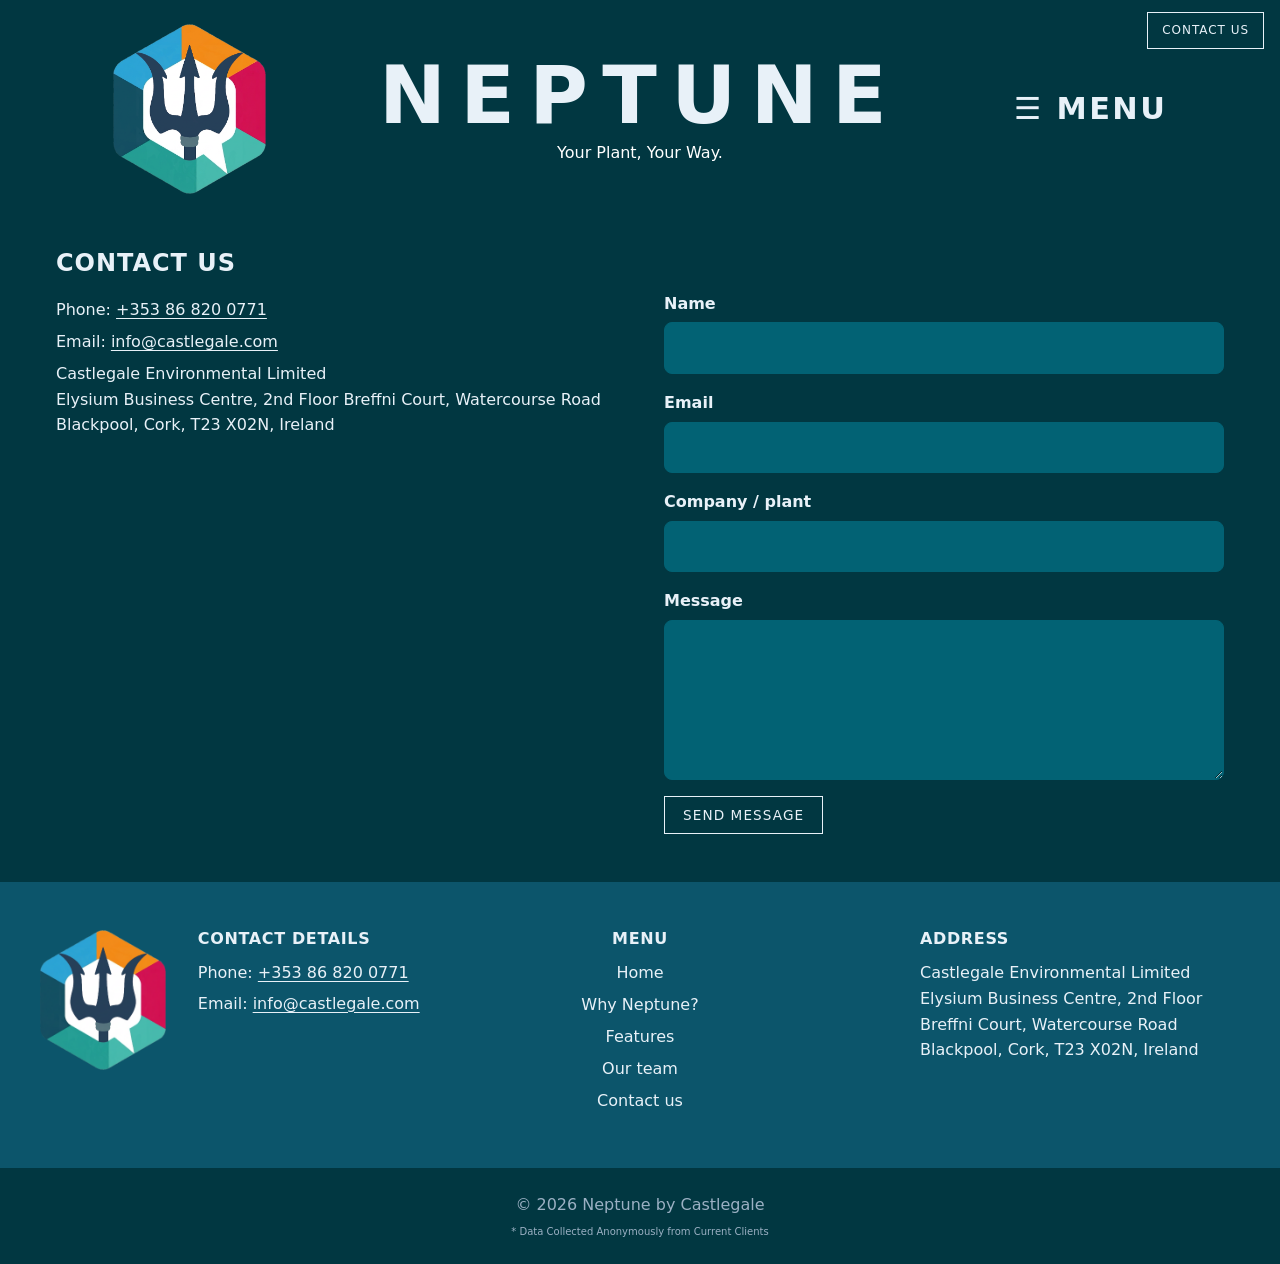
==== contact.html @ 8578adcd "Add Why Neptune, Features, Our team and Contact us pages" ====
<!doctype html>
<!-- ========================================================================
     contact.html: one of the extra pages. It has the same three parts as
     index.html: a <head> (information about the page), then the header and
     menu copied from the home page, then the content in <main>, then the
     footer copied from the home page. The styling lives in style.css and the
     behaviour in script.js, which every page shares.
     ======================================================================== -->
<html lang="en">
<head>
  <meta charset="utf-8">
  <meta name="viewport" content="width=device-width, initial-scale=1">

  <!-- The text on the browser tab. -->
  <title>Contact us | Neptune by Castlegale</title>
  <meta name="description" content="Get in touch with the Neptune team for a free consultation.">
  <meta property="og:title" content="Contact us | Neptune by Castlegale">
  <meta property="og:description" content="Get in touch with the Neptune team for a free consultation.">
  <meta property="og:type" content="website">
  <meta property="og:url" content="https://neptune.castlegale.com/contact.html">

  <link rel="icon" type="image/png" href="images/logo.png">
  <link rel="stylesheet" href="style.css">
</head>

<body>

  <!-- ======================================================================
       HEADER: the top bar. <header> is a "semantic" tag. It behaves like a
       plain box, but its name tells browsers and screen readers what the
       section is for.
       ====================================================================== -->
  <header class="site-header">

    <!-- <a> is a link. href is the destination. "/" means the site's home
         page. aria-label gives screen readers a spoken name, because the
         link contains only a picture and no text. -->
    <a class="brand" href="/" aria-label="Neptune by Castlegale home">
      <!-- <img> shows a picture from an image file. It has no closing tag.
           src is the file's location: the "images" folder, then the file
           name. alt is the text a screen reader speaks, and what appears if
           the picture fails to load. This logo is a PNG with a transparent
           background, which is why the page colour shows through around the
           hexagon. The size is set in style.css through class="logo". -->
      <img class="logo" src="images/logo.png" alt="Neptune by Castlegale logo">
    </a>

    <!-- <div> is a generic container box with no meaning of its own. It is
         used to group things so CSS can position them together. -->
    <div class="title-block">
      <!-- <h1> is the top-level heading. A page should have exactly one.
           Heading tags run from h1 (most important) down to h6. -->
      <h1 class="wordmark">NEPTUNE</h1>
      <!-- <p> is a paragraph of text. -->
      <p class="tagline">Your Plant, Your Way.</p>
    </div>

    <!-- The third item in the header's grid, in the right-hand column. It
         holds only the menu button now. -->
    <div class="header-actions">
      <!-- A real <button>. Its id="menuBtn" is how script.js finds it.
           aria-expanded says whether the menu it controls is open, and
           aria-controls names which element it controls (by that element's
           id). Both exist for screen readers. &#9776; is a special code that
           displays as the three-line "hamburger" icon. -->
      <button class="menu-btn" id="menuBtn" aria-expanded="false" aria-controls="menuOverlay">&#9776; MENU</button>
    </div>

    <!-- A link that has been styled to look like a button (class="btn" and
         the outline variant). It leads to the contact page. It sits directly
         inside the header, outside the grid's three columns, because
         style.css pins it to the top-right corner with the class
         "contact-btn". -->
    <a class="btn btn-outline contact-btn" href="contact.html">Contact us</a>
  </header>

  <!-- ======================================================================
       FULL-SCREEN MENU: the panel that covers the page when MENU is clicked.
       <nav> marks a block of navigation links. The word "hidden" on it makes
       the browser keep it invisible until script.js removes that attribute.
       ====================================================================== -->
  <nav class="menu-overlay" id="menuOverlay" aria-label="Main menu" hidden>
    <!-- &times; displays as the multiplication sign, used as the close "x". -->
    <button class="menu-close" id="menuClose" aria-label="Close menu">&times;</button>

    <!-- <ul> is an unordered list. Each <li> is one item in it. Here every
         item holds a link to one page of the site. -->
    <ul>
      <li><a href="/">Home</a></li>
      <li><a href="why-neptune.html">Why Neptune?</a></li>
      <li><a href="features.html">Features</a></li>
      <li><a href="team.html">Our team</a></li>
      <li><a href="contact.html">Contact us</a></li>
    </ul>
  </nav>

  <!-- <main> wraps the content that is different on every page. -->
  <main>

    <!-- ====================================================================
         CONTACT: details on the left, a form on the right. The form has no
         action address because script.js handles it: it opens a new email,
         already filled in, in the visitor's email program. "id" is how
         script.js finds the form. Each <label> wraps its box, so clicking
         the label selects the box. "required" makes the browser refuse to
         submit while a box is empty, and type="email" checks the address
         looks valid.
         ==================================================================== -->
    <section>
      <h2>Contact us</h2>
      <div class="contact-layout">
        <div class="contact-details">
          <p>Phone: <a href="tel:+353868200771">+353 86 820 0771</a></p>
          <p>Email: <a href="mailto:info@castlegale.com">info@castlegale.com</a></p>
          <address>
            Castlegale Environmental Limited<br>
            Elysium Business Centre, 2nd Floor Breffni Court, Watercourse Road<br>
            Blackpool, Cork, T23 X02N, Ireland
          </address>
        </div>

        <form class="contact-form" id="contactForm">
          <label>Name <input type="text" name="name" required autocomplete="name"></label>
          <label>Email <input type="email" name="email" required autocomplete="email"></label>
          <label>Company / plant <input type="text" name="company" autocomplete="organization"></label>
          <label>Message <textarea name="message" required></textarea></label>
          <button class="btn btn-outline" type="submit">Send message</button>
        </form>
      </div>
    </section>
  </main>

  <!-- ========================================================================
       FOOTER: the bottom of the page. <footer> is another semantic tag.
       It has two stacked parts, each in its own <div>, so that each can have
       its own background colour in style.css:
         1. footer-main   the lighter teal area: logo plus three columns
                          (contact details, menu, address)
         2. footer-bottom the thin strip at the very bottom: copyright line
       ======================================================================== -->
  <footer class="site-footer">

    <!-- Part 1: the main footer area. -->
    <div class="footer-main">
      <!-- A grid of three parts side by side: the left part (logo and
           contact details), the menu in the middle, and the address on the
           right. Putting them side by side, not stacked, keeps the footer
           short. style.css makes the middle part sit exactly in the centre
           of the page, in line with the NEPTUNE title and the words above. -->
      <div class="footer-grid">

        <!-- The left part. It is a wrapper around two things that sit next
             to each other: the logo and the contact details. -->
        <div class="footer-left">

          <!-- The logo. The same image file as in the header is shown again;
               the browser downloads it only once and reuses it. -->
          <div class="footer-brand">
            <img class="logo" src="images/logo.png" alt="Neptune by Castlegale logo">
          </div>

          <!-- Contact details. <h3> is a third-level heading. -->
          <div class="footer-contact">
            <h3>Contact details</h3>
            <!-- A link whose href starts with "tel:" starts a phone call when
                 tapped on a phone. The number inside the href has no spaces,
                 because the phone reads that part. The text between the tags
                 is what the visitor sees, so it can have spaces and be easier
                 to read. -->
            <p>Phone: <a href="tel:+353868200771">+353 86 820 0771</a></p>
            <!-- "mailto:" opens the visitor's email program with a new message
                 addressed to this address. -->
            <p>Email: <a href="mailto:info@castlegale.com">info@castlegale.com</a></p>
          </div>
        </div>

        <!-- The middle part: the same links as the full-screen menu.
             <nav> marks a block of navigation links, and aria-label gives it
             a name that screen readers can announce, to tell it apart from
             the other menu higher up the page. -->
        <nav class="footer-menu" aria-label="Footer menu">
          <h3>Menu</h3>
          <ul>
            <li><a href="/">Home</a></li>
            <li><a href="why-neptune.html">Why Neptune?</a></li>
            <li><a href="features.html">Features</a></li>
            <li><a href="team.html">Our team</a></li>
            <li><a href="contact.html">Contact us</a></li>
          </ul>
        </nav>

        <!-- The right part: the address. <address> is the HTML tag
             for contact details. A <br> is a line break: it starts a new
             line without starting a new paragraph. -->
        <div class="footer-address">
          <h3>Address</h3>
          <address>
            Castlegale Environmental Limited<br>
            Elysium Business Centre, 2nd Floor Breffni Court, Watercourse Road<br>
            Blackpool, Cork, T23 X02N, Ireland
          </address>
        </div>
      </div>
    </div>

    <!-- Part 2: the bottom strip. &copy; displays as the copyright symbol. -->
    <div class="footer-bottom">
      <p class="copyright">&copy; 2026 Neptune by Castlegale</p>
      <p class="footnote">* Data Collected Anonymously from Current Clients</p>
    </div>
  </footer>

  <script src="script.js"></script>
</body>
</html>
---- style.css ----
/* ==========================================================================
   style.css : how the page LOOKS (CSS = Cascading Style Sheets)
   ==========================================================================
   HTML (index.html) says what is on the page. This file says how each thing
   looks: colours, sizes, spacing, positions.

   Every CSS rule has the same shape:

       selector {
         property: value;
         property: value;
       }

   - The SELECTOR picks which elements the rule applies to:
       h1         every <h1> element                       (matches by tag name)
       .hero      every element with class="hero"          (a dot means class)
       #faq       the one element with id="faq"            (a hash means id)
       .a .b      a ".b" element sitting somewhere inside an ".a" element
       .a > .b    a ".b" element that is a direct child of ".a"
       a, b       a comma means "either of these", the rule applies to both
       .btn:hover a ".btn" element while the mouse is over it (a pseudo-class)
   - Each PROPERTY: VALUE; line is one setting. A property is like a keyword
     argument in Python, and the semicolon ends the line.

   The "Cascading" part: when several rules touch the same element, the more
   specific selector wins, and if they are equally specific, the one that
   comes LATER in the file wins. That is why order matters in this file.

   Comparing to Python: CSS has no loops, no if statements and no functions
   of its own, only rules that describe appearance. It is closer to a
   configuration file than a program.

   A CSS comment starts with a slash and a star, and ends with a star and a
   slash, like this whole block. It can span many lines. There is no
   single-line # comment like in Python. (Careful: writing the ending pair of
   characters inside a comment would end it early and break the file.)
   ========================================================================== */


/* ==========================================================================
   1. DESIGN TOKENS (the colour and size variables)
   ==========================================================================
   :root means "the very top element of the page", so anything defined here
   is available everywhere below.

   Names starting with two dashes are CSS variables, like constants in
   Python (BG = "#07121f"). Define them once, then use them anywhere with
   var(--name). Change a value here and every place that uses it changes.

   Colours are written as hex codes: # followed by red, green and blue, each
   as two hexadecimal digits from 00 (none) to ff (full). So #07121f is a
   tiny amount of red, a little green and a bit more blue, which makes a
   very dark navy.
   ========================================================================== */
:root {
  --bg: #013741;        /* page background: a deep teal-blue */
  --bg-alt: #026274;    /* slightly lighter navy, for boxes that sit on the page */
  --text: #e8f1f8;      /* main text colour: a soft off-white with a blue tint */
  --muted: #9bb0c3;     /* dimmer grey-blue for secondary text */
  --accent: #2fd0c4;    /* the highlight colour: a bright teal */
  --line: #026274;      /* thin divider lines and borders */
  --max: 1200px;        /* the widest the content is allowed to get, in pixels */

  /* Colour of the big statement under the header. */
  --values-text: #48C1B8;     /* baby teal / aqua */

  --footer-bg: #0C556B;       /* background of the main part of the footer (the bottom strip keeps --bg) */

  /* The five colours a menu link lights up in when the mouse is over it, in
     the order the links appear: first link, second link, and so on. */
  --magenta: #D52863;         /* the brand magenta. Used for "EPA compliance" in the headline, and as the first hover colour below */
  --hover-magenta: var(--magenta);   /* 1st link: Home. var() reuses the value above, so the two can never differ */
  --hover-yellow: #ED9825;    /* 2nd link: Why Neptune? */
  --hover-blue: #28A7D4;      /* 3rd link: Features */
  --hover-teal: #1BA59A;      /* 4th link: Our team */
  --hover-aqua: #48C1B8;      /* 5th link: Contact us */
}


/* ==========================================================================
   FONT: Poppins Bold
   ==========================================================================
   Normally a site can only use fonts that are already on the visitor's
   device. @font-face teaches the browser a new font by pointing at a font
   file. This font lives in the repo (fonts/poppins-bold-latin.woff), so it
   does not need to be fetched from another company's servers.

   - font-family: the name we choose to call it. We use that name later.
   - src: where the file is. url() gives the location and format() tells the
     browser what kind of file it is, so it can skip formats it cannot read.
   - font-weight: which weight this file provides. 700 is bold.
   - font-display: swap means "show the text straight away in a fallback font,
     then switch when the real font has loaded", so nothing is ever invisible.

   Poppins is open source under the SIL Open Font License. This file is a
   cut-down copy holding only the Latin letters, which keeps it about 9 KB.
   ========================================================================== */
@font-face {
  font-family: "Poppins";
  src: url("fonts/poppins-bold-latin.woff") format("woff");
  font-weight: 700;
  font-style: normal;
  font-display: swap;
}


/* ==========================================================================
   2. RESETS AND BASE STYLES (rules for the whole page)
   ========================================================================== */

/* "*" matches every element. By default browsers calculate a box's width as
   its content PLUS its padding and border, which makes sizes awkward to work
   out. "border-box" changes that so a width of 300px means 300px in total,
   padding and border included. Almost every modern site sets this. */
* { box-sizing: border-box; }

/* "scroll-behavior: smooth" makes clicks on in-page links (like #faq)
   glide to the target instead of jumping. */
html { scroll-behavior: smooth; }

/* <body> is everything visible on the page. */
body {
  margin: 0;                   /* browsers add a small gap around the page by default; remove it */
  background: var(--bg);       /* use the --bg variable defined above */
  color: var(--text);          /* default text colour for everything inside */
  /* font-family is a priority list, like a Python list of fallbacks. The
     browser uses the first font that exists on the visitor's device.
     system-ui means "whatever the operating system normally uses". The last
     entry, sans-serif, is the generic fallback. */
  font-family: system-ui, -apple-system, "Segoe UI", Roboto, sans-serif;
  line-height: 1.6;            /* space between lines of text, as a multiple of the font size */
}

/* All three heading levels share these settings. */
h1, h2, h3 {
  text-transform: uppercase;   /* display the text in capitals, whatever is typed in the HTML */
  letter-spacing: .04em;       /* small extra gap between letters. "em" is a unit relative to the current font size */
  line-height: 1.1;            /* tighter lines than body text, because headings are large */
  margin: 0 0 .6em;            /* margin is the space OUTSIDE an element. Four numbers go clockwise from the top: top, right, bottom, left. Three numbers mean top, left-and-right, bottom. So this is: top 0, sides 0, bottom 0.6em */
}

/* Links: inherit means "use the same colour as the text around it", instead
   of the browser's default blue. */
a { color: inherit; }

/* A small reusable class. Any element with class="accent" (such as the span
   around "68.4% faster*") gets the teal highlight colour. */
.accent { color: var(--accent); }

/* Same idea for the magenta words ("EPA compliance" in the headline). */
.magenta { color: var(--magenta); }

/* Any text with class="keep-together" is never split across two lines. The
   browser normally breaks a sentence wherever the line runs out of room.
   "white-space: nowrap" forbids breaking inside this phrase, so the whole
   phrase moves down to the next line instead if it does not fit. */
.keep-together { white-space: nowrap; }


/* ==========================================================================
   3. HEADER (the top bar: logo, NEPTUNE title, Contact us and MENU)
   ========================================================================== */

.site-header {
  /* No maximum width here, unlike the sections below. The header stretches
     across the whole browser window, so its left edge is the true edge of
     the page. That is what lets the logo sit exactly midway between the
     page edge and the NEPTUNE text. */
  margin: 0;
  padding: 24px 16px 8px;      /* padding is the space INSIDE an element, between its edge and its content. Order: top, left-and-right, bottom */
  /* "position: relative" does not move the header. It makes the header the
     reference point for anything inside it that is positioned with
     "absolute", which is how the Contact us button gets pinned to the
     header's top-right corner (see .contact-btn below). */
  position: relative;
  display: grid;               /* switch on CSS Grid, a layout system of rows and columns */
  /* Three columns: "1fr auto 1fr". "fr" is a fraction of the free space, and
     "auto" means "only as wide as its content". So the title in the middle
     takes what it needs and the logo and buttons share the leftover space
     equally, which keeps the title exactly centred. */
  grid-template-columns: 1fr auto 1fr;
  align-items: center;         /* line the three items up vertically in the middle */
  gap: 16px;                   /* space between grid cells */
}

/* The link wrapped around the header logo (class="brand" in the HTML) is the
   first of the three grid items, so it sits in the first column, the one
   between the left edge of the page and the NEPTUNE title. A grid item
   normally hugs the start of its column. "justify-self" sets how one item is
   placed along the row inside its own column, and "center" puts the logo
   exactly midway between the left edge and the start of the NEPTUNE text. */
.brand { justify-self: center; }

/* The logo is a PNG picture (images/logo.png), shown by an <img> tag. */
.logo {
  /* clamp(smallest, ideal, largest) again: the height is 14vw (14% of the
     window width) but never less than 120px or more than 170px, so the logo
     is large on a desktop and still sensible on a phone. */
  height: clamp(120px, 14vw, 170px);
  width: auto;                 /* ...and let the width follow automatically, so the picture keeps its true proportions and is not squashed */
  display: block;              /* an <img> is "inline" by default, like a letter in a line of text, which leaves a small gap underneath. "block" removes that gap, so centring is exact */
}

.title-block { text-align: center; }   /* centre the title and tagline inside their column */

.wordmark {
  /* clamp(smallest, ideal, largest) picks a size that scales with the screen
     but is never below 2.4rem or above 5rem. "vw" is 1% of the browser
     window's width, so 8vw grows as the window widens. "rem" is relative to
     the page's base font size, usually 16px, so 5rem is 80px. */
  font-size: clamp(2.4rem, 8vw, 5rem);
  letter-spacing: .18em;       /* wide gaps between the letters of NEPTUNE */
  margin: 0;
}

.tagline { margin: 0; color: #ffffff; }   /* "Your Plant, Your Way." under NEPTUNE: plain white */

/* The box holding the MENU button is the third grid item, so it sits in the
   right-hand column, between the NEPTUNE title and the right edge of the
   page. "justify-self: center" centres it within that column, exactly the
   way the logo is centred in the left column, so the two mirror each other
   on either side of the title. */
.header-actions { justify-self: center; }

/* Button style, used by the "Contact us" and "More stories" links. */
.btn {
  display: inline-block;       /* sits in the line of text like a word, but can have padding and a border like a box */
  padding: 10px 18px;          /* 10px top and bottom, 18px left and right */
  text-decoration: none;       /* remove the default underline on links */
  border: 1px solid var(--text);   /* border shorthand: thickness, style, colour */
  text-transform: uppercase;
  font-size: .85rem;
  letter-spacing: .08em;
}

/* Hover and keyboard focus effect. ":hover" applies while the mouse is over
   the button, and ":focus-visible" applies while it is selected using the
   keyboard (the Tab key). Both get the same look: teal fill, dark text. */
.btn:hover, .btn:focus-visible {
  background: var(--accent);
  border-color: var(--accent);
  color: var(--bg);
}

/* The Contact us button in the header (class="contact-btn" in the HTML).
   "position: absolute" takes it out of the grid and places it by coordinates
   measured from the nearest "relative" ancestor, which is the header. So
   "top: 24px; right: 16px" means 24px down from the header's top edge and
   16px in from its right edge: the top-right corner, at every screen size.
   The size is a little smaller than the standard button, and it sits close to
   the top, so that it stays clear of the larger MENU button below it when the
   window is only a bit wider than a phone. These two settings come after the
   ".btn" rule in the file, so they replace its padding and font size. */
.contact-btn {
  position: absolute;
  top: 12px;
  right: 16px;
  padding: 8px 14px;
  font-size: .75rem;
}

/* The MENU button is a real <button>, which browsers style heavily by
   default, so each default is switched off here and replaced. */
.menu-btn {
  background: none;
  border: 0;
  color: var(--text);
  cursor: pointer;             /* turns the mouse pointer into a hand */
  font: inherit;               /* use the same font as the page, instead of the browser's default button font */
  font-weight: 700;            /* 700 is bold */
  letter-spacing: .08em;
  font-size: clamp(1.2rem, 2.4vw, 1.9rem);   /* much larger than the page text, growing with the window between 1.2rem and 1.9rem */
  padding: 12px 16px;          /* extra space around the text makes a bigger area to click or tap */
}

/* The big statement under the header ("Your new centralised waste water ..."). */
.values {
  max-width: var(--max);
  margin: 0 auto;
  padding: 8px 0 32px;         /* no side padding, so the text can use the full width of the divider line below */
  text-align: center;
  color: var(--values-text);   /* the soft teal defined at the top of the file */
  font-family: "Poppins", system-ui, sans-serif;   /* our bold font first; if it fails to load, fall back to the system font */
  font-weight: 700;
  letter-spacing: 0;           /* no extra gaps between letters: this style is tight and chunky */
  /* The sentence is about 36 times as wide as its font size, so a size of
     2.65vw (2.65% of the window width) makes it fill roughly 95% of the
     window, and it stops growing at 2.05rem (32.8px) because the page
     content never gets wider than 1200px. "min" picks whichever of the two
     is smaller. */
  font-size: min(2.05rem, 2.65vw);
  line-height: 1.25;
  white-space: nowrap;         /* never break the sentence: it always stays on one line */
}

/* On small screens, one line would be too tiny to read, so below 800px the
   sentence is allowed to wrap onto two or three lines at a readable size. */
@media (max-width: 800px) {
  .values {
    white-space: normal;
    font-size: 1.5rem;
    text-wrap: balance;        /* split into lines of similar length */
    padding: 8px 16px 32px;
  }
}


/* ==========================================================================
   4. FULL-SCREEN MENU (the overlay that opens when MENU is clicked)
   ========================================================================== */

.menu-overlay {
  position: fixed;             /* take the element out of the normal flow and pin it to the browser window, so it stays put while the page scrolls */
  inset: 0;                    /* shorthand for top: 0; right: 0; bottom: 0; left: 0; so it stretches to cover the whole window */
  background: var(--bg);       /* a solid background, so the page underneath is hidden */
  z-index: 10;                 /* stacking order. Higher numbers draw on top of lower ones, so 10 puts the menu above everything else */
  display: flex;
  align-items: center;         /* centre the list vertically... */
  justify-content: center;     /* ...and horizontally */
}

/* The HTML attribute "hidden" normally hides an element. But the rule above
   sets display: flex, which would override it and keep the menu visible all
   the time. The selector [hidden] matches any element that has that
   attribute. This rule is more specific, so it wins and the menu is
   properly hidden until script.js removes the attribute. */
.menu-overlay[hidden] { display: none; }

.menu-overlay ul {
  list-style: none;            /* remove the bullet points from the list */
  padding: 0;                  /* lists have indentation by default; remove it */
  margin: 0;
  text-align: center;
}

.menu-overlay a {
  display: block;              /* make each link fill a full line, so the whole row can be clicked */
  padding: 10px;
  text-decoration: none;
  text-transform: uppercase;
  font-size: clamp(1.8rem, 6vw, 3.5rem);   /* big text that scales with the screen width */
  font-weight: 700;
  letter-spacing: .06em;
}

/* Each menu item gets its own hover colour. The ":nth-child(n)" selector
   matches an element by its position among its brothers and sisters, so
   "li:nth-child(1)" is the first item in the list, "li:nth-child(2)" the
   second, and so on. Instead of colouring the link directly, each rule sets a
   CSS variable called --hover on its list item. Anything inside that item,
   including the link, can then read the variable with var(--hover).

   The same five rules also apply to the menu in the footer (".footer-menu"),
   which has its links in the same order. */
.menu-overlay li:nth-child(1), .footer-menu li:nth-child(1) { --hover: var(--hover-magenta); }
.menu-overlay li:nth-child(2), .footer-menu li:nth-child(2) { --hover: var(--hover-yellow); }
.menu-overlay li:nth-child(3), .footer-menu li:nth-child(3) { --hover: var(--hover-blue); }
.menu-overlay li:nth-child(4), .footer-menu li:nth-child(4) { --hover: var(--hover-teal); }
.menu-overlay li:nth-child(5), .footer-menu li:nth-child(5) { --hover: var(--hover-aqua); }

/* "transition" makes a change happen gradually. Here the text colour fades
   over 0.2 seconds instead of switching instantly, so the link seems to
   light up. */
.menu-overlay a, .footer-menu a { transition: color .2s ease; }

/* While the mouse is over a link (or the keyboard has selected it), use that
   item's own colour, taken from its --hover variable. */
.menu-overlay a:hover, .menu-overlay a:focus-visible { color: var(--hover); }

.menu-close {
  position: absolute;         /* position relative to the nearest positioned ancestor. Here that is the fixed overlay, so these numbers are measured from its corner */
  top: 16px;
  right: 24px;
  background: none;
  border: 0;
  color: var(--text);
  font-size: 2.5rem;
  cursor: pointer;
}


/* ==========================================================================
   5. MAIN SECTIONS
   ========================================================================== */

/* "main section" matches every <section> inside <main>. These are the
   shared defaults; the more specific rules below add to them. */
main section {
  max-width: var(--max);
  margin: 0 auto;
  padding: 48px 16px;
}

/* ---- Hero: headline and testimonial on the left, video on the right ---- */
.hero {
  display: grid;
  grid-template-columns: 1fr 1.4fr;   /* two columns; the right one (video) is 1.4 times as wide as the left */
  gap: 32px;
  border-top: 1px solid var(--line);  /* a thin divider line above the section */
}

.hero h2 { font-size: clamp(1.8rem, 4vw, 2.8rem); }

/* A <blockquote> is the HTML tag for a quotation. */
.testimonial {
  margin: 32px 0 20px;
  padding: 20px;
  background: var(--bg-alt);
  border-left: 3px solid var(--accent);   /* a teal stripe down the left edge only */
}

.testimonial cite {            /* <cite> holds the name of the person quoted */
  display: block;              /* put it on its own line below the quote */
  margin-top: 8px;
  color: var(--muted);
  font-style: normal;          /* browsers italicise <cite> by default; turn that off */
}

.video-frame {
  /* aspect-ratio keeps the box a fixed shape. 16 / 9 is widescreen video,
     so the height is always worked out automatically from the width. */
  aspect-ratio: 16 / 9;
  border: 1px solid var(--line);
  background: var(--bg-alt);
  display: flex;
  align-items: center;
  justify-content: center;
  text-align: center;
  color: var(--muted);
}

/* The embedded YouTube video (an <iframe>) fills the frame completely. The
   frame keeps a 16 by 9 shape, so the video never gets squashed or stretched,
   and "border: 0" removes the thin default border browsers draw around it. */
.video-frame iframe { width: 100%; height: 100%; border: 0; }

/* ---- Problem and Solution: text beside a picture ---- */
.split {
  display: grid;
  grid-template-columns: 1fr 1fr;     /* two equal columns */
  gap: 32px;
  align-items: center;
  border-top: 1px solid var(--line);
}

/* The Solution section has class="split reverse". Its HTML lists the text
   first and the image second. "order" changes the visual sequence of grid
   items without touching the HTML: lower numbers come first, and every item
   starts at order 0. Giving the text order: 1 pushes it after the image, so
   on screen the picture sits on the left. */
.split.reverse .split-text { order: 1; }

/* Dashed placeholder boxes that stand in for photos until real images exist. */
.media-box {
  min-height: 260px;           /* at least this tall; can grow if content needs more */
  border: 1px dashed var(--line);
  background: var(--bg-alt);
  display: flex;
  align-items: center;
  justify-content: center;
  text-align: center;
  color: var(--muted);
  padding: 16px;
}

.split-text p { font-size: 1.1rem; color: var(--muted); }

/* ---- FAQ: the accordion ----
   Each question is an HTML <details> element with a <summary>. The browser
   itself handles opening and closing it when clicked, so no JavaScript is
   needed. */
.faq {
  border-top: 1px solid var(--line);
  /* Narrow the FAQ to 800px, so the questions are comfortable to read.
     "!important" forces a value to win over any other rule that sets the
     same property. Strictly it is not needed here: ".faq" (a class) already
     beats "main section" (only tag names) on specificity. It is harmless,
     but worth knowing that it is a heavy tool to use sparingly. */
  max-width: 800px !important;
}

.faq details { border-bottom: 1px solid var(--line); padding: 16px 0; }

.faq summary {
  cursor: pointer;
  font-weight: 600;
  list-style: none;            /* hide the browser's default little triangle marker */
  display: flex;
  justify-content: space-between;   /* question text at the left, the + at the far right */
}

/* "::after" is a pseudo-element: CSS can create a small piece of content
   attached to the end of an element, with no HTML needed. Here it draws the
   "+" at the end of each question. */
.faq summary::after { content: "+"; color: var(--accent); font-size: 1.4rem; line-height: 1; }

/* The browser adds an "open" attribute to <details> while it is expanded.
   [open] matches that state, so the "+" becomes a minus sign. "\2212" is the
   Unicode code for the proper minus character. */
.faq details[open] summary::after { content: "\2212"; }

.faq details p { color: var(--muted); margin: 12px 0 0; }

/* ---- Call to action: "Call us now  or  Email us now" ---- */
.cta { text-align: center; }

.cta-box {
  display: grid;
  grid-template-columns: 1fr auto 1fr;   /* call on the left, the "or" circle in the middle, email on the right */
  gap: 24px;
  align-items: center;
  border: 1px solid var(--line);
  padding: 32px 24px;
  background: var(--bg-alt);
}

.cta-link {
  font-size: 1.4rem;
  font-weight: 700;
  color: var(--accent);
  text-decoration: none;
  word-break: break-word;      /* allow a long email address to wrap onto the next line instead of running outside its box */
}

.cta-link:hover, .cta-link:focus-visible { text-decoration: underline; }

/* The circled "or". A 44px square with border-radius: 50% becomes a circle,
   because 50% rounds each corner by half the box's size. */
.or {
  display: inline-flex;
  width: 44px;
  height: 44px;
  border: 1px solid var(--line);
  border-radius: 50%;
  align-items: center;
  justify-content: center;
  color: var(--muted);
}

/* ---- Water band: the wide strip with the "NEPTUNE ..." line ---- */
.water-band {
  max-width: none !important;  /* let this strip span the full width instead of the 1200px limit that other sections get. As with .faq, the class already wins on specificity, so "!important" is extra here */
  text-align: center;
  padding: 96px 16px !important;
  /* A gradient is generated by the browser, not an image file. This one
     fades from the page colour at the top, through a mid blue at 60% of the
     height, to a deeper teal-blue at the bottom. 180deg means top to bottom. */
  background: linear-gradient(180deg, var(--bg), #0a2a3d 60%, #0d3b50);
  /* If a real photo is added later, these two settings would size it to
     cover the whole strip and keep it centred. */
  background-size: cover;
  background-position: center;
}

.water-band .slogan {
  font-size: clamp(1.4rem, 4vw, 2.4rem);
  font-weight: 700;
  color: var(--accent);
  text-transform: uppercase;
  letter-spacing: .06em;
}


/* ==========================================================================
   6. FOOTER
   ========================================================================== */

/* The footer has two stacked parts (see index.html): ".footer-main", the
   lighter teal area with the logo, menu and contact details, and
   ".footer-bottom", the thin strip with the copyright line. The footer itself
   has no background, so the bottom strip simply shows the normal page colour
   (var(--bg)), the same as before. Only the main part gets the new colour. */

.footer-main {
  background: var(--footer-bg);   /* the lighter teal defined at the top of the file */
  color: var(--text);             /* off-white text: the old grey-blue was too faint on this background */
  padding: 48px 16px;
}

.footer-grid {
  max-width: var(--max);       /* keep the content inside the same 1200px column as the rest of the page, even though the coloured band spans the full width */
  margin: 0 auto;
  display: grid;
  /* Three tracks: "1fr auto 1fr". The middle track is "auto", so it is only
     as wide as the menu itself, and the two outer tracks are "1fr", an equal
     share each of all the remaining space. Because the two outer tracks are
     always exactly the same width, the middle track, the menu, always sits
     exactly in the centre of the page. This is the same trick the header
     uses to keep the NEPTUNE title centred, so the footer menu lines up with
     the title and the words above it. */
  grid-template-columns: 1fr auto 1fr;
  gap: 32px;
  align-items: start;          /* line the tops of the columns up, instead of stretching them to equal height */
}

/* The left track holds two things side by side: the logo and the contact
   details. "display: flex" lays children out in a row, and "gap" is the space
   between them. "flex-wrap: wrap" lets the contact details drop below the logo
   if there is not enough room for both side by side. */
.footer-left { display: flex; gap: 32px; align-items: flex-start; flex-wrap: wrap; }

/* The menu: all its text is centred, so the heading and each link are centred
   on the middle of the page too, and not just the box around them. */
.footer-menu { text-align: center; }

/* The address sits in the right-hand track. "justify-self: end" pushes the
   whole address block to the right-hand end of its track, so it mirrors the
   logo on the left side. The text inside it stays left-aligned. "max-width"
   limits how wide the block can grow (20rem is 320px), so the long street
   line wraps onto a second line, instead of stretching right up against the
   menu. */
.footer-address { justify-self: end; max-width: 20rem; }

/* The footer logo's height is worked out by the browser with calc(). It is
   the average of two numbers: 110px (the footer logo's old size) and the
   header logo's current height (the same clamp() used for ".logo" above).
   So it lands exactly halfway between the old size and the header size, and
   keeps that relationship as the window grows or shrinks. Width stays "auto"
   from the ".logo" rule, so only the height is given. */
.footer-brand .logo { height: calc((110px + clamp(120px, 14vw, 170px)) / 2); }

.footer-main h3 { font-size: 1rem; margin: 0 0 .8em; }

.footer-main p { margin: .3em 0; }

/* "overflow-wrap: anywhere" lets a long word, such as the email address,
   break onto a second line if its column is too narrow, instead of poking
   out of the column and overlapping its neighbour. */
.footer-contact, .footer-address { overflow-wrap: anywhere; }

/* <address> is shown in italics by browsers by default. Switch that off so it
   looks like the other text. */
.footer-main address { font-style: normal; margin: .3em 0; }

/* The menu list: no bullet points, no indentation, a little space between
   the items. */
.footer-menu ul { list-style: none; padding: 0; margin: 0; }
.footer-menu li { margin: .4em 0; }

/* Menu links are plain until hovered or selected with the keyboard, when they
   light up in their own colour (set by the --hover rules in the full-screen
   menu section above) and also get an underline. The underline is there
   because some of the colours, magenta especially, are fairly faint on this
   lighter teal background, and the underline makes the change obvious
   whatever colour it is. The phone and email links keep the browser's
   default underline, so they clearly look clickable. "text-underline-offset"
   moves the line slightly away from the letters for readability. */
.footer-menu a { text-decoration: none; }
.footer-menu a:hover, .footer-menu a:focus-visible { color: var(--hover); text-decoration: underline; }
.footer-main a { text-underline-offset: 3px; }

/* The bottom strip: it keeps the normal page colour. */
.footer-bottom { padding: 24px 16px; }
.copyright { text-align: center; margin: 0 0 .4em; color: var(--muted); }
.footnote { text-align: center; font-size: .625rem; margin: 0; color: var(--muted); }   /* .625rem is 10px, much smaller than the 12.8px it was */


/* ==========================================================================
   6B. THE OTHER PAGES (Why Neptune, Features, Our team, Contact us)
   ==========================================================================
   Everything below is used only by the four extra pages. They share the
   header, footer, colours and buttons defined above, so only the new
   building blocks need styling here.
   ========================================================================== */

/* A <button> element does not look like a link-style ".btn" on its own,
   because browsers give buttons their own grey background, font and text
   colour. These four lines make a button look the same as the link buttons
   used elsewhere. */
button.btn {
  background: none;
  color: inherit;              /* "inherit" means: use whatever the parent element uses */
  font-family: inherit;
  cursor: pointer;
}

/* A row of buttons that sits in the middle of the page and wraps onto a
   second line if the screen is too narrow for both. */
.btn-row { display: flex; flex-wrap: wrap; gap: 16px; justify-content: center; margin-top: 24px; }

/* A small standalone heading style: the page sections on these pages are
   centred and share the same look as the home page headings. */
.centered { text-align: center; }
.centered > p { color: var(--muted); max-width: 40rem; margin-left: auto; margin-right: auto; }


/* ---- Why Neptune: the three big pillars ---------------------------------- */

/* One <article> per pillar. Each is a rounded box that takes up at most 720px
   of the width. "margin: 0 0 32px" is shorthand for top, right, bottom and
   left (the order is clockwise from the top): no margin except 32px below, to
   space the boxes apart. */
.pillar {
  width: min(100%, 720px);     /* "min" picks the smaller: never wider than 720px, never wider than the screen */
  margin: 0 0 32px;
  padding: 32px;
  border: 1px solid var(--line);
  border-radius: 28px;         /* rounded corners, like the boxes in the sketch */
  background: var(--bg-alt);
}

/* "margin-left: auto" pushes a box as far right as it can go, so the pillars
   stagger left and right down the page. */
.pillar-right { margin-left: auto; }

.pillar h2 { margin-top: 0; font-size: clamp(1.8rem, 4vw, 2.6rem); }

/* The first letter of each pillar's name is bigger and coloured. Each pillar
   sets its own --letter variable (below), and this rule reads it. */
.pillar .big-c {
  color: var(--letter);
  font-family: "Poppins", system-ui, sans-serif;
  font-size: 1.5em;            /* "em" is relative to the surrounding font size, so 1.5em is one and a half times as large */
  line-height: 1;
}
.pillar-clarity { --letter: var(--magenta); }
.pillar-control { --letter: var(--hover-yellow); }
.pillar-compliance { --letter: var(--hover-blue); }

.pillar p { color: var(--muted); }

/* The scroll-in effect. The words "pop out" as you scroll down the page.
   Elements with class="reveal" start see-through ("opacity: 0"), pushed down
   48px and slightly shrunk. When script.js sees one scroll into view it adds
   the class "is-visible", and the "transition" smoothly moves it to its
   normal place and fades it in. The rule starts with ".js" so that it only
   applies when JavaScript is running: script.js adds the class "js" to the
   page at the start. Without that, a visitor whose JavaScript fails would
   see empty space. */
.js .reveal {
  opacity: 0;
  transform: translateY(48px) scale(.97);
  transition: opacity .7s ease, transform .7s ease;
}
.js .reveal.is-visible { opacity: 1; transform: none; }

/* The boxed link to the EPA website inside the Compliance pillar. */
.epa-link { margin-top: 8px; }


/* ---- A band with a sentence and buttons --------------------------------- */
.learn-band { border-top: 1px solid var(--line); text-align: center; }
.learn-band h2 { max-width: 40rem; margin-left: auto; margin-right: auto; font-size: clamp(1.4rem, 3vw, 2rem); }


/* ---- Carousel: a row of slides that scrolls sideways ---------------------- */
/* ".slides" is the sliding strip. "display: flex" puts the slides side by
   side in one long row. "overflow-x: auto" lets that row scroll sideways
   inside its box (the visitor can also swipe it on a phone). "scroll-snap"
   makes the scrolling stop exactly on a slide instead of in between. */
.slides {
  display: flex;
  gap: 16px;
  overflow-x: auto;
  scroll-snap-type: x mandatory;
  scroll-behavior: smooth;     /* when script.js scrolls the strip, glide instead of jumping */
  scrollbar-width: none;       /* hide the scrollbar (Firefox); the NEXT button replaces it */
}
.slides::-webkit-scrollbar { display: none; }   /* the same for Chrome and Safari */

/* One slide. "flex: 0 0 100%" means: do not grow, do not shrink, and be
   exactly 100% of the strip's width, so one slide fills the box. */
.slide {
  flex: 0 0 100%;
  scroll-snap-align: start;    /* when snapping, line this slide's left edge up with the strip's left edge */
  min-height: 320px;
  padding: 32px;
  border: 1px solid var(--line);
  border-radius: 28px;
  background: var(--bg-alt);
}
.slide h3 { margin-top: 0; font-size: 1.5rem; }
.slide p { color: var(--muted); }

.carousel-controls { display: flex; justify-content: flex-end; margin-top: 16px; }


/* ---- Features: big boxes with text beside a picture ---------------------- */
.feature {
  display: grid;
  grid-template-columns: 1fr 1fr;
  gap: 24px 32px;              /* row gap, then column gap */
  align-items: center;
  margin-bottom: 32px;
  padding: 32px;
  border: 1px solid var(--line);
  border-radius: 28px;
  background: var(--bg-alt);
}
/* The title spans both columns ("1 / -1" means from the first grid line to
   the last), so it sits across the top of the box. */
.feature h2 { grid-column: 1 / -1; margin: 0; }
.feature-text p { color: var(--muted); font-size: 1.1rem; margin: 0; }
/* Every second box swaps its sides, the same trick as the Solution section
   on the home page. */
.feature.reverse .feature-text { order: 1; }
/* The picture placeholder inside a feature box is darker, so it stands out
   from the box behind it. */
.feature .media-box { background: var(--bg); }


/* ---- Our team ------------------------------------------------------------ */
.team-grid { display: grid; grid-template-columns: 1fr 1fr; gap: 24px; }

.person {
  display: flex;
  flex-direction: column;      /* stack name, body and qualification vertically */
  gap: 16px;
  padding: 24px;
  border: 1px solid var(--line);
  border-radius: 28px;
  background: var(--bg-alt);
}
.person h3 { margin: 0; font-size: 1.4rem; }
.person-body { display: grid; grid-template-columns: 1fr 1fr; gap: 16px; align-items: center; flex: 1; }
.person-body p { margin: 0; color: var(--muted); }
.person .media-box { min-height: 160px; background: var(--bg); }
.qualification { margin: 0; color: var(--accent); font-weight: 600; }

/* The "Built by Experience" bubbles. ".bubbles" is a row of circles. Each
   bubble is 110px wide and tall. When the mouse hovers over one (or the
   keyboard or a finger focuses it, which ":focus" handles), it grows to
   260px and its text fades in, while the others stay small. The width and
   height changes are animated by "transition". "border-radius: 50%" makes a
   square into a circle. */
.bubbles {
  display: flex;
  gap: 16px;
  justify-content: center;
  align-items: center;
  flex-wrap: wrap;
  min-height: 280px;           /* room for the biggest bubble so the page does not jump */
}
.bubble {
  display: flex;
  flex-direction: column;
  align-items: center;
  justify-content: center;
  width: 110px;
  height: 110px;
  padding: 12px;
  overflow: hidden;            /* hide any text that does not fit inside the circle */
  text-align: center;
  border: 1px solid var(--line);
  border-radius: 50%;
  background: var(--bg-alt);
  transition: width .4s ease, height .4s ease, background .4s ease;
  cursor: pointer;
}
.bubble h3 { margin: 0; font-size: .9rem; }
/* The text inside starts invisible and is only shown on hover or focus. */
.bubble p { margin: 8px 0 0; font-size: .9rem; color: var(--muted); opacity: 0; max-height: 0; transition: opacity .4s ease; }
.bubble:hover, .bubble:focus { width: 260px; height: 260px; background: var(--footer-bg); }
.bubble:hover p, .bubble:focus p { opacity: 1; max-height: none; }


/* ---- Request a quote ----------------------------------------------------- */
.quote { border-top: 1px solid var(--line); text-align: center; }
.quote h2 { font-size: clamp(2rem, 6vw, 4rem); letter-spacing: .06em; margin-bottom: 8px; }
.quote p { color: var(--muted); }


/* ---- Contact page -------------------------------------------------------- */
.contact-layout { display: grid; grid-template-columns: 1fr 1fr; gap: 48px; align-items: start; }
.contact-details p { margin: .4em 0; }
.contact-details address { font-style: normal; }
.contact-details a { text-underline-offset: 3px; }

/* The form. Each <label> sits above its box ("display: block"). The boxes
   fill the full width and use the page colours instead of the browser's
   default white. "font: inherit" copies the page font into the boxes, which
   otherwise use a smaller system font. */
.contact-form label { display: block; margin-bottom: 16px; font-weight: 600; }
.contact-form input,
.contact-form textarea {
  display: block;
  width: 100%;
  margin-top: 6px;
  padding: 12px;
  font: inherit;
  color: var(--text);
  background: var(--bg-alt);
  border: 1px solid var(--line);
  border-radius: 8px;
}
.contact-form textarea { min-height: 160px; resize: vertical; }


/* ---- Smaller screens for the extra pages --------------------------------- */
@media (max-width: 800px) {
  .pillar { width: 100%; }
  .feature, .team-grid, .person-body, .contact-layout { grid-template-columns: 1fr; }
  .feature.reverse .feature-text { order: 0; }
  .slide { padding: 24px; }
  /* On a phone the grown bubble would be wider than the screen, so it is
     capped to the screen width. */
  .bubble:hover, .bubble:focus { width: min(260px, 80vw); height: min(260px, 80vw); }
}

/* Visitors who asked their device for less motion get no sliding in, no
   gliding carousel and no growing animation. */
@media (prefers-reduced-motion: reduce) {
  .js .reveal { opacity: 1; transform: none; transition: none; }
  .slides { scroll-behavior: auto; }
  .bubble, .bubble p { transition: none; }
}


/* ==========================================================================
   7. ACCESSIBILITY
   ========================================================================== */

/* Draw a clear teal outline around whatever the keyboard has selected, so
   people navigating with the Tab key can see where they are.
   "outline-offset" moves the outline a few pixels away from the element. */
:focus-visible { outline: 2px solid var(--accent); outline-offset: 3px; }

/* A @media block applies its rules only when a condition is true. This one
   respects a setting some people turn on in their device to avoid
   animation, which can cause discomfort. If they have it on, smooth
   scrolling is switched off, and so is the colour fade on the menu links,
   which then change colour instantly instead. */
@media (prefers-reduced-motion: reduce) {
  html { scroll-behavior: auto; }
  .menu-overlay a, .footer-menu a { transition: none; }
}


/* ==========================================================================
   8. MOBILE LAYOUT
   ==========================================================================
   "@media (max-width: 800px)" means: apply the rules inside only when the
   browser window is 800 pixels wide or narrower, as on a phone. Rules inside
   replace the earlier desktop ones, because they come later in the file.

   Overall effect: every multi-column grid collapses into a single column,
   so everything stacks vertically.
   ========================================================================== */
@media (max-width: 800px) {
  .site-header { grid-template-columns: 1fr; text-align: center; justify-items: center; }
  /* Extra space above the stacked logo gives the Contact us button its own
     band along the top, so on a narrow phone it can never sit on top of the
     logo. It is still pinned to the top-right corner, as on larger screens. */
  .site-header { padding-top: 56px; }
  .header-actions { justify-content: center; }
  .hero, .split, .cta-box, .footer-grid { grid-template-columns: 1fr; }   /* one column instead of two or three */
  .footer-menu { text-align: left; }        /* centred text only makes sense beside the other footer parts, so on a phone it goes back to left-aligned like the rest */
  .footer-address { justify-self: start; }  /* and the address goes back to the left edge, instead of the right-hand end */
  .split.reverse .split-text { order: 0; }    /* reset the swap, so text comes before the image like everywhere else */
  .or { margin: 0 auto; }                     /* centre the "or" circle */
}
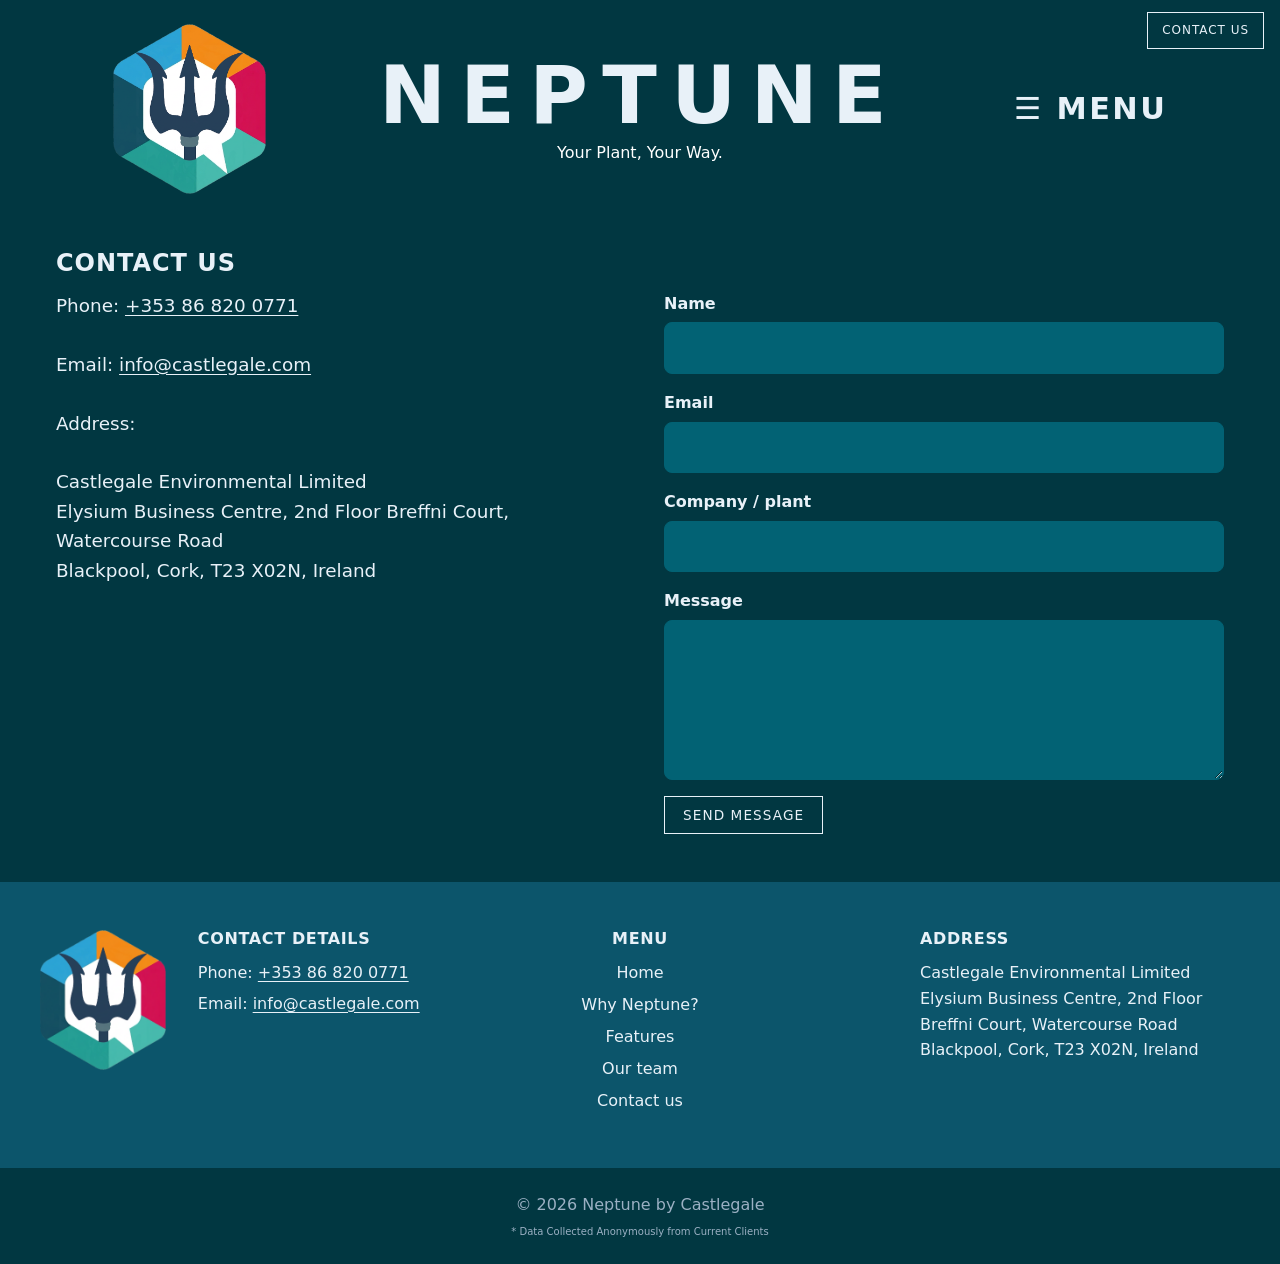
==== commit b2ba3f6d: "Fix Home links, link NEPTUNE to home, More stories target, wave animation, contact spacing" ====
--- a/contact.html
+++ b/contact.html
@@ -32,10 +32,13 @@
        ====================================================================== -->
   <header class="site-header">
 
-    <!-- <a> is a link. href is the destination. "/" means the site's home
-         page. aria-label gives screen readers a spoken name, because the
+    <!-- <a> is a link. href is the destination. "index.html" is the home
+         page file, so this link goes back to the home page (a bare "/" would
+         point at the root of the whole web address, which is not always where
+         this site lives, for example when a page is opened as a file or from
+         the GitHub address). aria-label gives screen readers a spoken name, because the
          link contains only a picture and no text. -->
-    <a class="brand" href="/" aria-label="Neptune by Castlegale home">
+    <a class="brand" href="index.html" aria-label="Neptune by Castlegale home">
       <!-- <img> shows a picture from an image file. It has no closing tag.
            src is the file's location: the "images" folder, then the file
            name. alt is the text a screen reader speaks, and what appears if
@@ -49,8 +52,9 @@
          used to group things so CSS can position them together. -->
     <div class="title-block">
       <!-- <h1> is the top-level heading. A page should have exactly one.
-           Heading tags run from h1 (most important) down to h6. -->
-      <h1 class="wordmark">NEPTUNE</h1>
+           Heading tags run from h1 (most important) down to h6. The word
+           NEPTUNE is wrapped in a link back to the home page. -->
+      <h1 class="wordmark"><a href="index.html">NEPTUNE</a></h1>
       <!-- <p> is a paragraph of text. -->
       <p class="tagline">Your Plant, Your Way.</p>
     </div>
@@ -86,7 +90,7 @@
     <!-- <ul> is an unordered list. Each <li> is one item in it. Here every
          item holds a link to one page of the site. -->
     <ul>
-      <li><a href="/">Home</a></li>
+      <li><a href="index.html">Home</a></li>
       <li><a href="why-neptune.html">Why Neptune?</a></li>
       <li><a href="features.html">Features</a></li>
       <li><a href="team.html">Our team</a></li>
@@ -112,6 +116,7 @@
         <div class="contact-details">
           <p>Phone: <a href="tel:+353868200771">+353 86 820 0771</a></p>
           <p>Email: <a href="mailto:info@castlegale.com">info@castlegale.com</a></p>
+          <p>Address:</p>
           <address>
             Castlegale Environmental Limited<br>
             Elysium Business Centre, 2nd Floor Breffni Court, Watercourse Road<br>
@@ -181,7 +186,7 @@
         <nav class="footer-menu" aria-label="Footer menu">
           <h3>Menu</h3>
           <ul>
-            <li><a href="/">Home</a></li>
+            <li><a href="index.html">Home</a></li>
             <li><a href="why-neptune.html">Why Neptune?</a></li>
             <li><a href="features.html">Features</a></li>
             <li><a href="team.html">Our team</a></li>
--- a/style.css
+++ b/style.css
@@ -213,6 +213,11 @@
   margin: 0;
 }
 
+/* The link around the word NEPTUNE keeps the heading's colour and loses the
+   default underline, so it looks exactly like plain text while still being
+   clickable. */
+.wordmark a { color: inherit; text-decoration: none; }
+
 .tagline { margin: 0; color: #ffffff; }   /* "Your Plant, Your Way." under NEPTUNE: plain white */
 
 /* The box holding the MENU button is the third grid item, so it sits in the
@@ -719,20 +724,32 @@
 
 .pillar p { color: var(--muted); }
 
-/* The scroll-in effect. The words "pop out" as you scroll down the page.
-   Elements with class="reveal" start see-through ("opacity: 0"), pushed down
-   48px and slightly shrunk. When script.js sees one scroll into view it adds
-   the class "is-visible", and the "transition" smoothly moves it to its
-   normal place and fades it in. The rule starts with ".js" so that it only
-   applies when JavaScript is running: script.js adds the class "js" to the
-   page at the start. Without that, a visitor whose JavaScript fails would
-   see empty space. */
-.js .reveal {
-  opacity: 0;
-  transform: translateY(48px) scale(.97);
-  transition: opacity .7s ease, transform .7s ease;
-}
-.js .reveal.is-visible { opacity: 1; transform: none; }
+/* The slide-in effect, like the product pages on apple.com. Each pillar
+   has the class "slide-in" and also "pillar-left" or "pillar-right".
+   script.js works out, as you scroll, how far the box has travelled up the
+   screen, and stores it as a number between 0 (just entering at the bottom)
+   and 1 (fully arrived) in the CSS variable --p on that box. The rule below
+   uses that number in two ways:
+     - opacity: var(--p)  fades the box in as --p goes from 0 to 1
+     - translateX(...)    moves it sideways. At --p = 0 the shift is 70% of
+       the screen width, at --p = 1 it is zero, so the box slides into its
+       place. --dir is +1 for boxes coming from the right and -1 for boxes
+       coming from the left, so multiplying by it flips the direction.
+   calc() lets CSS do that arithmetic. The rule starts with ".js" so that it
+   only applies when JavaScript is running; otherwise the boxes would stay
+   invisible. */
+.pillar-right { --dir: 1; }
+.pillar-left { --dir: -1; }
+.js .slide-in {
+  --p: 0;
+  opacity: var(--p);
+  transform: translateX(calc((1 - var(--p)) * var(--dir) * 70vw));
+}
+
+/* The boxes start far off to the side, which could make the page scroll
+   sideways. "overflow-x: clip" cuts off anything poking out of the left or
+   right edge of <main>, so no sideways scrollbar appears. */
+main { overflow-x: clip; }
 
 /* The boxed link to the EPA website inside the Compliance pillar. */
 .epa-link { margin-top: 8px; }
@@ -800,58 +817,117 @@
 
 
 /* ---- Our team ------------------------------------------------------------ */
+
+/* The big headings "Led by Science", "Built by Experience" and "The Team".
+   They are very large and underlined. "text-decoration-thickness" and
+   "text-underline-offset" control how thick the underline is and how far
+   below the letters it sits (em is relative to the font size, so both scale
+   with the heading). */
+.team-title {
+  margin: 0 0 24px;
+  font-size: clamp(2.4rem, 6.5vw, 4.8rem);
+  line-height: 1.1;
+  text-decoration: underline;
+  text-decoration-color: var(--accent);
+  text-decoration-thickness: .06em;
+  text-underline-offset: .15em;
+}
+/* "Built by Experience" is pushed to the right-hand side. */
+.team-title-right { margin: 24px 0 0; text-align: right; }
+
+/* The four people sit in a grid of two columns and two rows. The two heading
+   lines above and below it "hug" the grid between them. */
 .team-grid { display: grid; grid-template-columns: 1fr 1fr; gap: 24px; }
 
+/* One person's bubble. At rest it is a narrow box (280px) holding just the
+   name, the photo and the qualification. Hovering over it (or tapping it, or
+   selecting it with the keyboard, which ":focus" handles) makes it grow
+   sideways until it fills its grid cell, which uncovers the text about the
+   person in the new part. "overflow: hidden" hides the part of the bubble
+   that is still outside the box while it is growing, and "transition"
+   animates the width change over half a second. */
 .person {
   display: flex;
-  flex-direction: column;      /* stack name, body and qualification vertically */
-  gap: 16px;
-  padding: 24px;
+  width: 280px;
+  height: 320px;
+  overflow: hidden;
   border: 1px solid var(--line);
-  border-radius: 28px;
+  border-radius: 48px;
   background: var(--bg-alt);
-}
-.person h3 { margin: 0; font-size: 1.4rem; }
-.person-body { display: grid; grid-template-columns: 1fr 1fr; gap: 16px; align-items: center; flex: 1; }
-.person-body p { margin: 0; color: var(--muted); }
-.person .media-box { min-height: 160px; background: var(--bg); }
-.qualification { margin: 0; color: var(--accent); font-weight: 600; }
-
-/* The "Built by Experience" bubbles. ".bubbles" is a row of circles. Each
-   bubble is 110px wide and tall. When the mouse hovers over one (or the
-   keyboard or a finger focuses it, which ":focus" handles), it grows to
-   260px and its text fades in, while the others stay small. The width and
-   height changes are animated by "transition". "border-radius: 50%" makes a
-   square into a circle. */
-.bubbles {
-  display: flex;
-  gap: 16px;
-  justify-content: center;
-  align-items: center;
-  flex-wrap: wrap;
-  min-height: 280px;           /* room for the biggest bubble so the page does not jump */
-}
-.bubble {
+  transition: width .5s ease, background .5s ease;
+  cursor: pointer;
+}
+
+/* The bubbles in the first column (the 1st and 3rd person, "odd" ones) sit
+   against the right-hand edge of their cell, which is the centre of the
+   page, and their text part goes on the LEFT, so they grow towards the left.
+   "row-reverse" lays a flex row out right to left. "justify-self: end" pins
+   the bubble to the end (right) of its grid cell. The second column (the
+   "even" bubbles) does the opposite: pinned to the left edge of its cell,
+   which is also the centre of the page, growing to the right. Either way the
+   photos stay in the middle of the page and only the far side moves. */
+.person:nth-child(odd) { justify-self: end; flex-direction: row-reverse; }
+.person:nth-child(even) { justify-self: start; }
+
+/* On hover, focus, or tap, grow to the full width of the grid cell and
+   lighten the background a little. */
+.person:hover, .person:focus { width: 100%; background: var(--footer-bg); }
+
+/* The fixed part: name above, photo in the middle, qualification below.
+   "flex: 0 0 278px" means do not grow, do not shrink, and always be 278px
+   wide. "justify-content: space-between" spreads the three things from the
+   top to the bottom of the box. */
+.person-main {
+  flex: 0 0 278px;
   display: flex;
   flex-direction: column;
   align-items: center;
+  justify-content: space-between;
+  padding: 20px;
+  text-align: center;
+}
+.person-main h3 { margin: 0; font-size: 1.25rem; }
+
+/* The photo space is a circle: border-radius 50% turns a square into one. */
+.person-photo {
+  display: flex;
+  align-items: center;
   justify-content: center;
-  width: 110px;
-  height: 110px;
-  padding: 12px;
-  overflow: hidden;            /* hide any text that does not fit inside the circle */
-  text-align: center;
+  width: 170px;
+  height: 170px;
+  border: 1px dashed var(--line);
+  border-radius: 50%;
+  background: var(--bg);
+  color: var(--muted);
+}
+/* min-height reserves room for two lines, so every photo sits at the same height even when one qualification wraps onto a second line. */
+.qualification { margin: 0; min-height: 2.8em; color: var(--accent); font-weight: 600; }
+
+/* The part that is revealed: it takes up all the remaining width. It starts
+   invisible ("opacity: 0") and fades in a moment after the bubble starts to
+   grow ("transition-delay"), so the text does not appear squashed. */
+.person-text {
+  flex: 1 1 auto;
+  min-width: 260px;            /* keeps the text from being squeezed while the bubble is still narrow */
+  display: flex;
+  align-items: center;
+  padding: 32px;
+  opacity: 0;
+  transition: opacity .3s ease;
+}
+.person-text p { margin: 0; color: var(--muted); font-size: 1.1rem; }
+.person:hover .person-text, .person:focus .person-text { opacity: 1; transition-delay: .25s; }
+
+/* The big bubble under the "The Team" heading. */
+.team-bubble {
+  min-height: 320px;
+  padding: 48px;
   border: 1px solid var(--line);
-  border-radius: 50%;
+  border-radius: 64px;
   background: var(--bg-alt);
-  transition: width .4s ease, height .4s ease, background .4s ease;
-  cursor: pointer;
-}
-.bubble h3 { margin: 0; font-size: .9rem; }
-/* The text inside starts invisible and is only shown on hover or focus. */
-.bubble p { margin: 8px 0 0; font-size: .9rem; color: var(--muted); opacity: 0; max-height: 0; transition: opacity .4s ease; }
-.bubble:hover, .bubble:focus { width: 260px; height: 260px; background: var(--footer-bg); }
-.bubble:hover p, .bubble:focus p { opacity: 1; max-height: none; }
+}
+.team-bubble p { max-width: 50rem; font-size: 1.2rem; color: var(--muted); }
+.team-bubble a { color: var(--text); text-underline-offset: 3px; }
 
 
 /* ---- Request a quote ----------------------------------------------------- */
@@ -862,7 +938,10 @@
 
 /* ---- Contact page -------------------------------------------------------- */
 .contact-layout { display: grid; grid-template-columns: 1fr 1fr; gap: 48px; align-items: start; }
-.contact-details p { margin: .4em 0; }
+.contact-details { font-size: 1.15rem; line-height: 1.6; }
+/* Phone, email and address are spread well apart: every item gets 1.6em
+   (1.6 times the text size) of space below it. */
+.contact-details p, .contact-details address { margin: 0 0 1.6em; }
 .contact-details address { font-style: normal; }
 .contact-details a { text-underline-offset: 3px; }
 
@@ -889,20 +968,265 @@
 /* ---- Smaller screens for the extra pages --------------------------------- */
 @media (max-width: 800px) {
   .pillar { width: 100%; }
-  .feature, .team-grid, .person-body, .contact-layout { grid-template-columns: 1fr; }
+  .feature, .team-grid, .contact-layout { grid-template-columns: 1fr; }
   .feature.reverse .feature-text { order: 0; }
   .slide { padding: 24px; }
-  /* On a phone the grown bubble would be wider than the screen, so it is
-     capped to the screen width. */
-  .bubble:hover, .bubble:focus { width: min(260px, 80vw); height: min(260px, 80vw); }
+  /* On a phone there is no room for a bubble to grow sideways, so every
+     person's bubble is full width, stacked top to bottom, with the text
+     always showing underneath the photo. */
+  .team-grid { grid-template-columns: 1fr; }
+  .person, .person:nth-child(odd), .person:nth-child(even) {
+    width: 100%;
+    height: auto;
+    flex-direction: column;
+    justify-self: stretch;
+  }
+  .person-main { flex: none; }
+  .person-main h3 { margin-bottom: 12px; }
+  .person-photo { margin-bottom: 12px; }
+  .person-text { opacity: 1; min-width: 0; padding: 0 24px 24px; }
+  .team-title-right { text-align: left; }
+  .team-bubble { padding: 28px; border-radius: 36px; }
+
 }
 
 /* Visitors who asked their device for less motion get no sliding in, no
    gliding carousel and no growing animation. */
 @media (prefers-reduced-motion: reduce) {
-  .js .reveal { opacity: 1; transform: none; transition: none; }
+  .js .slide-in { opacity: 1; transform: none; }
   .slides { scroll-behavior: auto; }
-  .bubble, .bubble p { transition: none; }
+  .person, .person-text { transition: none; }
+}
+
+
+/* ==========================================================================
+   6C. ANIMATIONS
+   ==========================================================================
+   Two kinds of animation live here.
+
+   A) "Appear when scrolled into view" animations (rise, drop, slide from the
+      left or right, pop, spin, fade). Which element gets which one is
+      decided by the ANIMATION LIST at the bottom of script.js, one line per
+      element. To remove one of these from one part of the site, delete that
+      line in the list. Nothing in this CSS or the HTML has to change.
+      To remove ALL of them, delete section 5 of script.js.
+
+   B) Effects that need no JavaScript (the drifting water, the lifting
+      buttons, and so on). Each one is its own block below, headed with
+      "ANIMATION:" and a note saying exactly what to delete to remove it.
+
+   How A) works: script.js gives each chosen element the class "anim" plus
+   one effect class such as "anim-rise". While the element is off screen it
+   is invisible. When it scrolls into view script.js adds the class
+   "in-view", and the CSS below plays the effect once.
+
+   An animation is described in two parts: a @keyframes block, which says
+   what the element looks like at the start (and optionally at points along
+   the way), and an "animation:" line on a rule, which says which keyframes
+   to play, for how long, and after what delay. "backwards" makes the element
+   take on the first keyframe during the delay, so it does not flash into
+   view before its turn. When the animation finishes the element simply goes
+   back to its normal style.
+   ========================================================================== */
+
+/* Elements that script.js has chosen are hidden until they scroll into view.
+   The selector starts with ".js" so this only happens when JavaScript runs;
+   without it everything stays visible. */
+.js .anim { opacity: 0; }
+
+/* Once in view: show the element and play its effect. "--anim" holds the
+   name of the keyframes and "--delay" an optional wait before starting. Both
+   are variables set below and by script.js. */
+.js .anim.in-view {
+  opacity: 1;
+  animation: var(--anim) .7s ease-out var(--delay, 0s) backwards;
+}
+
+/* Each effect class only has to say which keyframes it uses. */
+.anim-rise  { --anim: anim-rise; }
+.anim-drop  { --anim: anim-drop; }
+.anim-left  { --anim: anim-left; }
+.anim-right { --anim: anim-right; }
+.anim-pop   { --anim: anim-pop; }
+.anim-spin  { --anim: anim-spin; }
+.anim-fade  { --anim: anim-fade; }
+
+@keyframes anim-rise  { from { opacity: 0; transform: translateY(40px); } }     /* starts 40px lower and see-through */
+@keyframes anim-drop  { from { opacity: 0; transform: translateY(-40px); } }    /* starts 40px higher */
+@keyframes anim-left  { from { opacity: 0; transform: translateX(-80px); } }    /* starts to the left */
+@keyframes anim-right { from { opacity: 0; transform: translateX(80px); } }     /* starts to the right */
+@keyframes anim-fade  { from { opacity: 0; } }                                   /* just fades in */
+@keyframes anim-spin  { from { opacity: 0; transform: rotate(-180deg) scale(.4); } }   /* turns half a circle while growing */
+/* "pop" has three stops: small and invisible, then slightly too big at 70%
+   of the way, then settling at normal size, which gives a little bounce. */
+@keyframes anim-pop {
+  0%   { opacity: 0; transform: scale(.7); }
+  70%  { opacity: 1; transform: scale(1.05); }
+  100% { opacity: 1; transform: scale(1); }
+}
+
+/* Transforms such as moving and scaling do not work on plain inline text
+   (a <span> inside a line). "inline-block" makes the span behave like a small
+   box that sits in the line, so it can be moved. This is needed for the big
+   coloured C's and for the separate letters of NEPTUNE. */
+.big-c, .letter { display: inline-block; }
+
+
+/* --------------------------------------------------------------------------
+   ANIMATION: buttons lift when you point at them.
+   To remove: delete this whole block.
+   -------------------------------------------------------------------------- */
+.btn { transition: transform .2s ease, background .2s ease, color .2s ease, border-color .2s ease; }
+.btn:hover, .btn:focus-visible { transform: translateY(-3px); }
+
+
+/* --------------------------------------------------------------------------
+   ANIMATION: the full-screen menu links slide up one after another when the
+   menu opens. ":not([hidden])" means "while the menu is showing". Each item
+   waits a little longer than the one before (the delay grows by .07s).
+   To remove: delete this whole block.
+   -------------------------------------------------------------------------- */
+.menu-overlay:not([hidden]) li { animation: anim-rise .5s ease-out backwards; }
+.menu-overlay li:nth-child(2) { animation-delay: .07s; }
+.menu-overlay li:nth-child(3) { animation-delay: .14s; }
+.menu-overlay li:nth-child(4) { animation-delay: .21s; }
+.menu-overlay li:nth-child(5) { animation-delay: .28s; }
+
+
+/* --------------------------------------------------------------------------
+   ANIMATION: a FAQ answer glides down when its question is opened. The
+   browser adds the attribute "open" to the <details> element, and "> p"
+   means the answer paragraph directly inside it.
+   To remove: delete this whole block (the @keyframes line too).
+   -------------------------------------------------------------------------- */
+.faq details[open] > p { animation: faq-open .4s ease-out; }
+@keyframes faq-open { from { opacity: 0; transform: translateY(-10px); } }
+
+
+/* --------------------------------------------------------------------------
+   ANIMATION: waves in the water band. Two rows of waves, one in each of two
+   shades of teal, slide sideways in opposite directions at different speeds,
+   so the two colours keep mixing into each other like water.
+
+   Each wave is a small drawn picture (an SVG, the web's format for line
+   drawings) written directly into the CSS inside url("data:..."). It is one
+   wavy line with the area below it filled in, 1200px wide, and it is made
+   so that its right end joins its left end exactly. "repeat-x" tiles it
+   endlessly sideways. Moving "background-position" by exactly one tile (1200px)
+   in an animation therefore loops with no visible jump. "linear" keeps the
+   speed constant, and "infinite" repeats forever.
+
+   The waves are drawn by two extra pieces of content attached to the band
+   with "::before" and "::after". They sit behind the text ("z-index: 0"
+   against the text's "z-index: 1") and ignore the mouse.
+
+   To remove: delete this whole block. The band goes back to its plain still
+   gradient from the ".water-band" rule above.
+   -------------------------------------------------------------------------- */
+.water-band { position: relative; overflow: hidden; }
+.water-band::before,
+.water-band::after {
+  content: "";
+  position: absolute;
+  inset: 0;                    /* stretch to all four edges of the band */
+  z-index: 0;
+  pointer-events: none;
+  background-repeat: repeat-x;
+  background-size: 1200px 70%;     /* one tile: 1200px wide and 70% of the band's height. Sitting at the bottom, the filled area below each wave line reaches the bottom edge of the band, so no gap shows */
+}
+/* Back row: the lighter shade, taller, moving to the right. */
+.water-band::before {
+  background-image: url("data:image/svg+xml,%3Csvg xmlns='http://www.w3.org/2000/svg' viewBox='0 0 1200 150' preserveAspectRatio='none'%3E%3Cpath fill='%230C556B' fill-opacity='.75' d='M0 75 Q150 5 300 75 T600 75 T900 75 T1200 75 V150 H0 Z'/%3E%3C/svg%3E");
+  background-size: 1200px 78%;
+  background-position: 0 100%;     /* 100% = stuck to the bottom of the band */
+  animation: waves-right 7s linear infinite;
+}
+/* Front row: the brighter shade, shorter, moving the other way and a
+   little slower, so the two rows keep crossing over each other. */
+.water-band::after {
+  background-image: url("data:image/svg+xml,%3Csvg xmlns='http://www.w3.org/2000/svg' viewBox='0 0 1200 150' preserveAspectRatio='none'%3E%3Cpath fill='%23026274' fill-opacity='.65' d='M0 75 Q150 145 300 75 T600 75 T900 75 T1200 75 V150 H0 Z'/%3E%3C/svg%3E");
+  background-size: 1200px 52%;
+  background-position: 0 100%;
+  animation: waves-left 10s linear infinite;
+}
+@keyframes waves-right { to { background-position: 1200px 100%; } }
+@keyframes waves-left  { to { background-position: -1200px 100%; } }
+/* The text sits above the waves. */
+.water-band p { position: relative; z-index: 1; }
+
+
+/* --------------------------------------------------------------------------
+   ANIMATION: the big team headings have their underline drawn across from
+   one side. The normal underline is switched off and replaced by a teal
+   stripe (a background image 0.06em tall) that grows from 0 to the full
+   width when the heading scrolls into view (the "in-view" class from
+   script.js). "fit-content" makes the heading only as wide as its text, so
+   the stripe is only as long as the words.
+   To remove: delete this whole block. The plain underline comes back.
+   -------------------------------------------------------------------------- */
+.js .team-title {
+  text-decoration: none;
+  width: fit-content;
+  padding-bottom: .1em;
+  background: linear-gradient(var(--accent), var(--accent)) no-repeat left bottom / 0 .06em;
+  transition: background-size 1s ease .3s;
+}
+.js .team-title.in-view { background-size: 100% .06em; }
+/* "Built by Experience" sits on the right and its underline grows from the
+   right-hand end. */
+.js .team-title-right { margin-left: auto; background-position: right bottom; }
+@media (max-width: 800px) { .js .team-title-right { margin-left: 0; } }
+
+
+/* --------------------------------------------------------------------------
+   ANIMATION: a short teal bar is drawn under each Features title. It is an
+   extra piece of content made with "::after", and it grows from 0 to 80px
+   wide when its box scrolls into view.
+   To remove: delete this whole block.
+   -------------------------------------------------------------------------- */
+.js .feature h2::after {
+  content: "";
+  display: block;
+  width: 0;
+  height: 3px;
+  margin-top: 8px;
+  background: var(--accent);
+  transition: width .8s ease .4s;
+}
+.js .feature.in-view h2::after { width: 80px; }
+
+
+/* --------------------------------------------------------------------------
+   ANIMATION: carousel slides fade and shrink a little while they are not in
+   the middle of the strip, so the sliding looks smoother. "animation-timeline:
+   view(inline)" ties the animation to the slide's position in the sideways
+   scrolling strip instead of to time. Not every browser supports that yet;
+   "@supports" makes the rule apply only where it works, and elsewhere the
+   slides just slide normally.
+   To remove: delete this whole block.
+   -------------------------------------------------------------------------- */
+@supports (animation-timeline: view()) {
+  .slide { animation: slide-focus linear both; animation-timeline: view(inline); }
+}
+@keyframes slide-focus {
+  0%   { opacity: .2; transform: scale(.92); }
+  50%  { opacity: 1; transform: none; }
+  100% { opacity: .2; transform: scale(.92); }
+}
+
+
+/* --------------------------------------------------------------------------
+   Visitors who asked their device for less motion get none of the above: the
+   elements are shown at once, and the water stays still.
+   -------------------------------------------------------------------------- */
+@media (prefers-reduced-motion: reduce) {
+  .js .anim { opacity: 1; }
+  .js .anim.in-view, .menu-overlay:not([hidden]) li, .faq details[open] > p, .slide { animation: none; }
+  .water-band::before, .water-band::after { animation: none; }
+  .js .team-title, .js .feature h2::after, .btn { transition: none; }
+  .js .team-title { background-size: 100% .06em; }
+  .js .feature h2::after { width: 80px; }
+  .btn:hover, .btn:focus-visible { transform: none; }
 }
 
 
@@ -949,3 +1273,34 @@
   .split.reverse .split-text { order: 0; }    /* reset the swap, so text comes before the image like everywhere else */
   .or { margin: 0 auto; }                     /* centre the "or" circle */
 }
+
+
+/* ==========================================================================
+   9. FOOTER ON SMALLER SCREENS
+   ==========================================================================
+   Below 900px wide the three footer columns no longer fit side by side, so
+   they stack into one centred column. The order, top to bottom, is: contact
+   details, menu, address, and last of all the logo, which closes the footer
+   at the bottom.
+
+   The logo and the contact details are both inside one wrapper
+   (".footer-left"), so they cannot be reordered separately. The rule
+   "display: contents" makes the wrapper disappear as a box while keeping its
+   children, so the logo and the contact details become direct items of the
+   footer grid, like the menu and the address. Grid items can be put in any
+   order with "order": lower numbers come first, so the contact details get 1,
+   the menu 2, the address 3 and the logo 4, which puts the logo last.
+   ========================================================================== */
+@media (max-width: 900px) {
+  .footer-grid {
+    grid-template-columns: 1fr;       /* a single column */
+    justify-items: center;            /* centre every item horizontally */
+    text-align: center;               /* and centre the lines of text inside them */
+    gap: 28px;
+  }
+  .footer-left { display: contents; }
+  .footer-contact { order: 1; }
+  .footer-menu { order: 2; text-align: center; }
+  .footer-address { order: 3; justify-self: center; }
+  .footer-brand { order: 4; }
+}
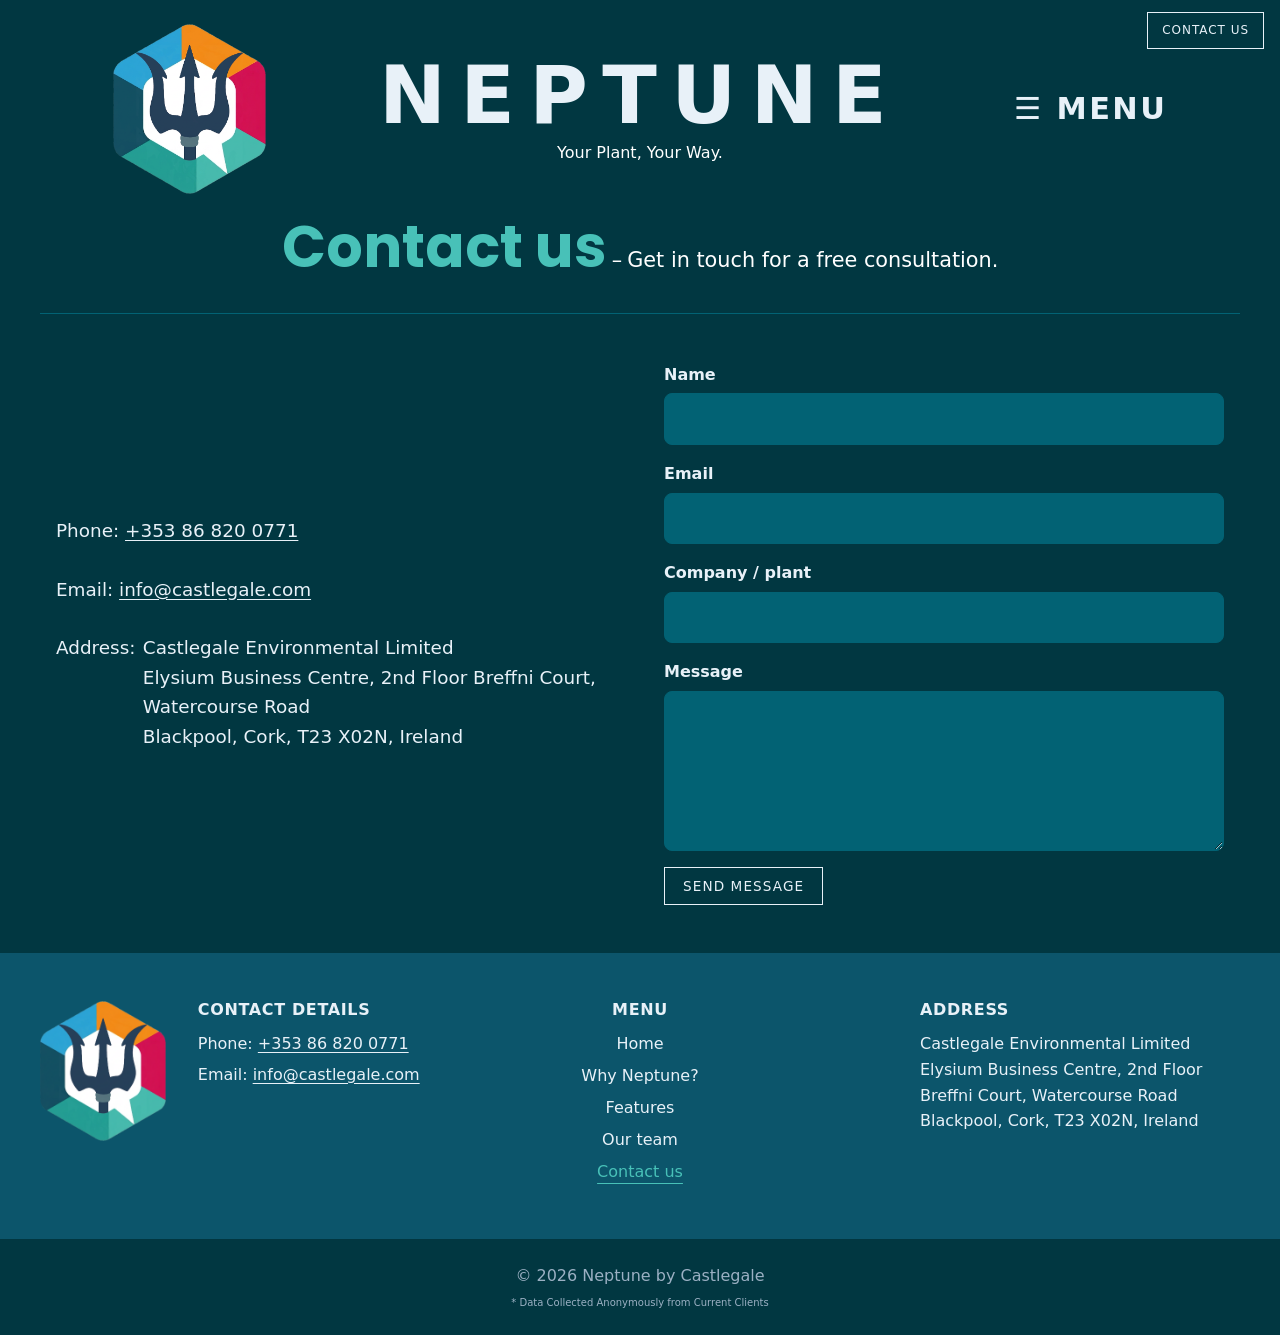
==== commit 0606a20c: "Page title strips, layout fixes, menu marker, count-up, team hint, back to top, 404 page, share imag" ====
--- a/contact.html
+++ b/contact.html
@@ -18,6 +18,11 @@
   <meta property="og:description" content="Get in touch with the Neptune team for a free consultation.">
   <meta property="og:type" content="website">
   <meta property="og:url" content="https://neptune.castlegale.com/contact.html">
+  <!-- The picture shown when the link is shared in WhatsApp, LinkedIn, Slack and similar apps. -->
+  <meta property="og:image" content="https://neptune.castlegale.com/images/og.png">
+  <meta property="og:image:width" content="1200">
+  <meta property="og:image:height" content="630">
+  <meta name="twitter:card" content="summary_large_image">
 
   <link rel="icon" type="image/png" href="images/logo.png">
   <link rel="stylesheet" href="style.css">
@@ -98,6 +103,12 @@
     </ul>
   </nav>
 
+  <!-- The title strip under the header: the page name in big letters in this
+       page's own colour, a dash, and a short description in small white
+       text. The class "page-intro-aqua" picks the colour (defined in
+       style.css). The thin line under it comes from the paragraph's border. -->
+  <p class="page-intro page-intro-aqua"><span class="page-title">Contact us</span> <span class="page-dash">&ndash;</span> <span class="page-desc">Get in touch for a free consultation.</span></p>
+
   <!-- <main> wraps the content that is different on every page. -->
   <main>
 
@@ -111,17 +122,18 @@
          looks valid.
          ==================================================================== -->
     <section>
-      <h2>Contact us</h2>
       <div class="contact-layout">
         <div class="contact-details">
           <p>Phone: <a href="tel:+353868200771">+353 86 820 0771</a></p>
           <p>Email: <a href="mailto:info@castlegale.com">info@castlegale.com</a></p>
-          <p>Address:</p>
+          <div class="contact-address">
+            <span>Address:</span>
           <address>
             Castlegale Environmental Limited<br>
             Elysium Business Centre, 2nd Floor Breffni Court, Watercourse Road<br>
             Blackpool, Cork, T23 X02N, Ireland
           </address>
+          </div>
         </div>
 
         <form class="contact-form" id="contactForm">
@@ -130,6 +142,8 @@
           <label>Company / plant <input type="text" name="company" autocomplete="organization"></label>
           <label>Message <textarea name="message" required></textarea></label>
           <button class="btn btn-outline" type="submit">Send message</button>
+          <!-- Shown by script.js after the form is sent. "hidden" keeps it invisible until then, and role="status" makes screen readers announce it when it appears. -->
+          <p class="form-note" id="formNote" role="status" hidden>Thank you for trying to contact Neptune! The webpage should have directed you to your email platform.</p>
         </form>
       </div>
     </section>
--- a/style.css
+++ b/style.css
@@ -708,14 +708,14 @@
    stagger left and right down the page. */
 .pillar-right { margin-left: auto; }
 
-.pillar h2 { margin-top: 0; font-size: clamp(1.8rem, 4vw, 2.6rem); }
-
-/* The first letter of each pillar's name is bigger and coloured. Each pillar
-   sets its own --letter variable (below), and this rule reads it. */
+.pillar h2 { margin-top: 0; font-size: clamp(2rem, 6vw, 3.9rem); }   /* the whole word is big, the same size as its coloured first letter */
+
+/* The first letter of each pillar's name is coloured and uses the bold Poppins
+   font. It is the same size as the rest of the word. Each pillar sets its own
+   --letter variable (below), and this rule reads it. */
 .pillar .big-c {
   color: var(--letter);
   font-family: "Poppins", system-ui, sans-serif;
-  font-size: 1.5em;            /* "em" is relative to the surrounding font size, so 1.5em is one and a half times as large */
   line-height: 1;
 }
 .pillar-clarity { --letter: var(--magenta); }
@@ -804,9 +804,10 @@
   border-radius: 28px;
   background: var(--bg-alt);
 }
-/* The title spans both columns ("1 / -1" means from the first grid line to
-   the last), so it sits across the top of the box. */
-.feature h2 { grid-column: 1 / -1; margin: 0; }
+/* The title sits inside the text column, above the text, never above the
+   picture. Because every second box swaps its sides, the titles end up on the
+   left in one box and on the right in the next. */
+.feature-text h2 { margin: 0 0 12px; }
 .feature-text p { color: var(--muted); font-size: 1.1rem; margin: 0; }
 /* Every second box swaps its sides, the same trick as the Solution section
    on the home page. */
@@ -938,11 +939,17 @@
 
 /* ---- Contact page -------------------------------------------------------- */
 .contact-layout { display: grid; grid-template-columns: 1fr 1fr; gap: 48px; align-items: start; }
-.contact-details { font-size: 1.15rem; line-height: 1.6; }
+.contact-details { align-self: center; font-size: 1.15rem; line-height: 1.6; }   /* align-self: center centres the whole block vertically against the form beside it */
 /* Phone, email and address are spread well apart: every item gets 1.6em
    (1.6 times the text size) of space below it. */
 .contact-details p, .contact-details address { margin: 0 0 1.6em; }
 .contact-details address { font-style: normal; }
+.contact-details > :last-child { margin-bottom: 0; }   /* no extra space under the last item, so the block is centred exactly */
+/* "Address:" and the address sit side by side on one line, the same way
+   "Phone:" and "Email:" sit in front of their values. */
+.contact-address { display: flex; gap: .4em; align-items: flex-start; }
+.contact-address address { margin: 0; }
+.form-note { margin: 16px 0 0; color: var(--accent); }
 .contact-details a { text-underline-offset: 3px; }
 
 /* The form. Each <label> sits above its box ("display: block"). The boxes
@@ -1223,11 +1230,122 @@
   .js .anim { opacity: 1; }
   .js .anim.in-view, .menu-overlay:not([hidden]) li, .faq details[open] > p, .slide { animation: none; }
   .water-band::before, .water-band::after { animation: none; }
+  .back-to-top { transition: none; }
   .js .team-title, .js .feature h2::after, .btn { transition: none; }
   .js .team-title { background-size: 100% .06em; }
   .js .feature h2::after { width: 80px; }
   .btn:hover, .btn:focus-visible { transform: none; }
 }
+
+
+/* ==========================================================================
+   6D. TITLE STRIP, MENU MARKER, TEAM HINT, BACK TO TOP, COUNT-UP
+   ========================================================================== */
+
+/* ---- The title strip under the header on the four extra pages -----------
+   A big page name in the page's own colour, a dash and a small white
+   description, then a thin divider line from the paragraph's bottom border.
+   Each page's class sets the --page-colour variable, using the same colours
+   as the menu hover colours. */
+.page-intro {
+  max-width: var(--max);
+  margin: 0 auto;
+  padding: 8px 16px 28px;
+  text-align: center;
+  line-height: 1.3;
+  border-bottom: 1px solid var(--line);
+}
+.page-title {
+  color: var(--page-colour);
+  font-family: "Poppins", system-ui, sans-serif;
+  font-weight: 700;
+  font-size: clamp(2rem, 5vw, 3.6rem);
+}
+.page-dash, .page-desc { color: #ffffff; font-size: clamp(1rem, 1.8vw, 1.3rem); }
+.page-intro-yellow { --page-colour: var(--hover-yellow); }
+.page-intro-blue   { --page-colour: var(--hover-blue); }
+.page-intro-teal   { --page-colour: var(--hover-teal); }
+.page-intro-aqua   { --page-colour: var(--hover-aqua); }
+
+/* ---- Marking the page you are on in the menus --------------------------
+   script.js sets aria-current="page" on the menu link that leads to the
+   current page. This lights it up in its own colour and underlines it. The
+   square brackets are an attribute selector: they match an element by an
+   attribute it has. To remove this, delete this block. */
+.menu-overlay a[aria-current="page"],
+.footer-menu a[aria-current="page"] {
+  color: var(--hover);
+  text-decoration: underline;
+  text-underline-offset: 6px;
+}
+
+/* ---- Our team: the hint that the bubbles can be opened ------------------
+   A line of small text under the heading, and a small "+" badge on every
+   photo that turns into an "x" shape (rotates 45 degrees) when the bubble is
+   open. Both are hidden on phones, where all the text is already showing.
+   To remove the hint, delete this block and the <p class="team-hint"> line
+   in team.html. */
+.team-hint { margin: -8px 0 20px; color: var(--muted); }
+.person-photo { position: relative; }
+.person-photo::after {
+  content: "+";
+  position: absolute;
+  right: -4px;
+  bottom: -4px;
+  width: 32px;
+  height: 32px;
+  display: flex;
+  align-items: center;
+  justify-content: center;
+  border-radius: 50%;
+  background: var(--accent);
+  color: var(--bg);
+  font-size: 1.4rem;
+  font-weight: 700;
+  line-height: 1;
+  transition: transform .4s ease;
+}
+.person:hover .person-photo::after, .person:focus .person-photo::after { transform: rotate(45deg); }
+@media (max-width: 800px) {
+  .team-hint, .person-photo::after { display: none; }
+}
+
+/* ---- The number that counts up: digits all the same width, so the
+   headline does not jiggle while the number changes. */
+.count-up { font-variant-numeric: tabular-nums; }
+
+/* ---- Back to top button -------------------------------------------------
+   script.js creates this button and adds the class "show" once the visitor
+   has scrolled down. "position: fixed" pins it to the window, not the page,
+   so it stays in the bottom-right corner while the page scrolls. It starts
+   invisible and slightly lower, and the transition fades it up. To remove
+   it, delete this block and section 8 of script.js. */
+.back-to-top {
+  position: fixed;
+  right: 20px;
+  bottom: 20px;
+  z-index: 50;
+  width: 48px;
+  height: 48px;
+  border: 0;
+  border-radius: 50%;
+  background: var(--accent);
+  color: var(--bg);
+  font-size: 1.4rem;
+  font-weight: 700;
+  cursor: pointer;
+  opacity: 0;
+  transform: translateY(16px);
+  pointer-events: none;
+  transition: opacity .3s ease, transform .3s ease;
+}
+.back-to-top.show { opacity: 1; transform: none; pointer-events: auto; }
+
+
+/* ---- The "page not found" page (404.html) ------------------------------- */
+.notfound { padding-top: 64px; }
+.notfound-logo { margin: 0 auto 24px; }          /* "auto" left and right margins centre a block-level picture */
+.notfound-title { margin: 0; font-size: clamp(4rem, 14vw, 9rem); color: var(--accent); line-height: 1; }
 
 
 /* ==========================================================================
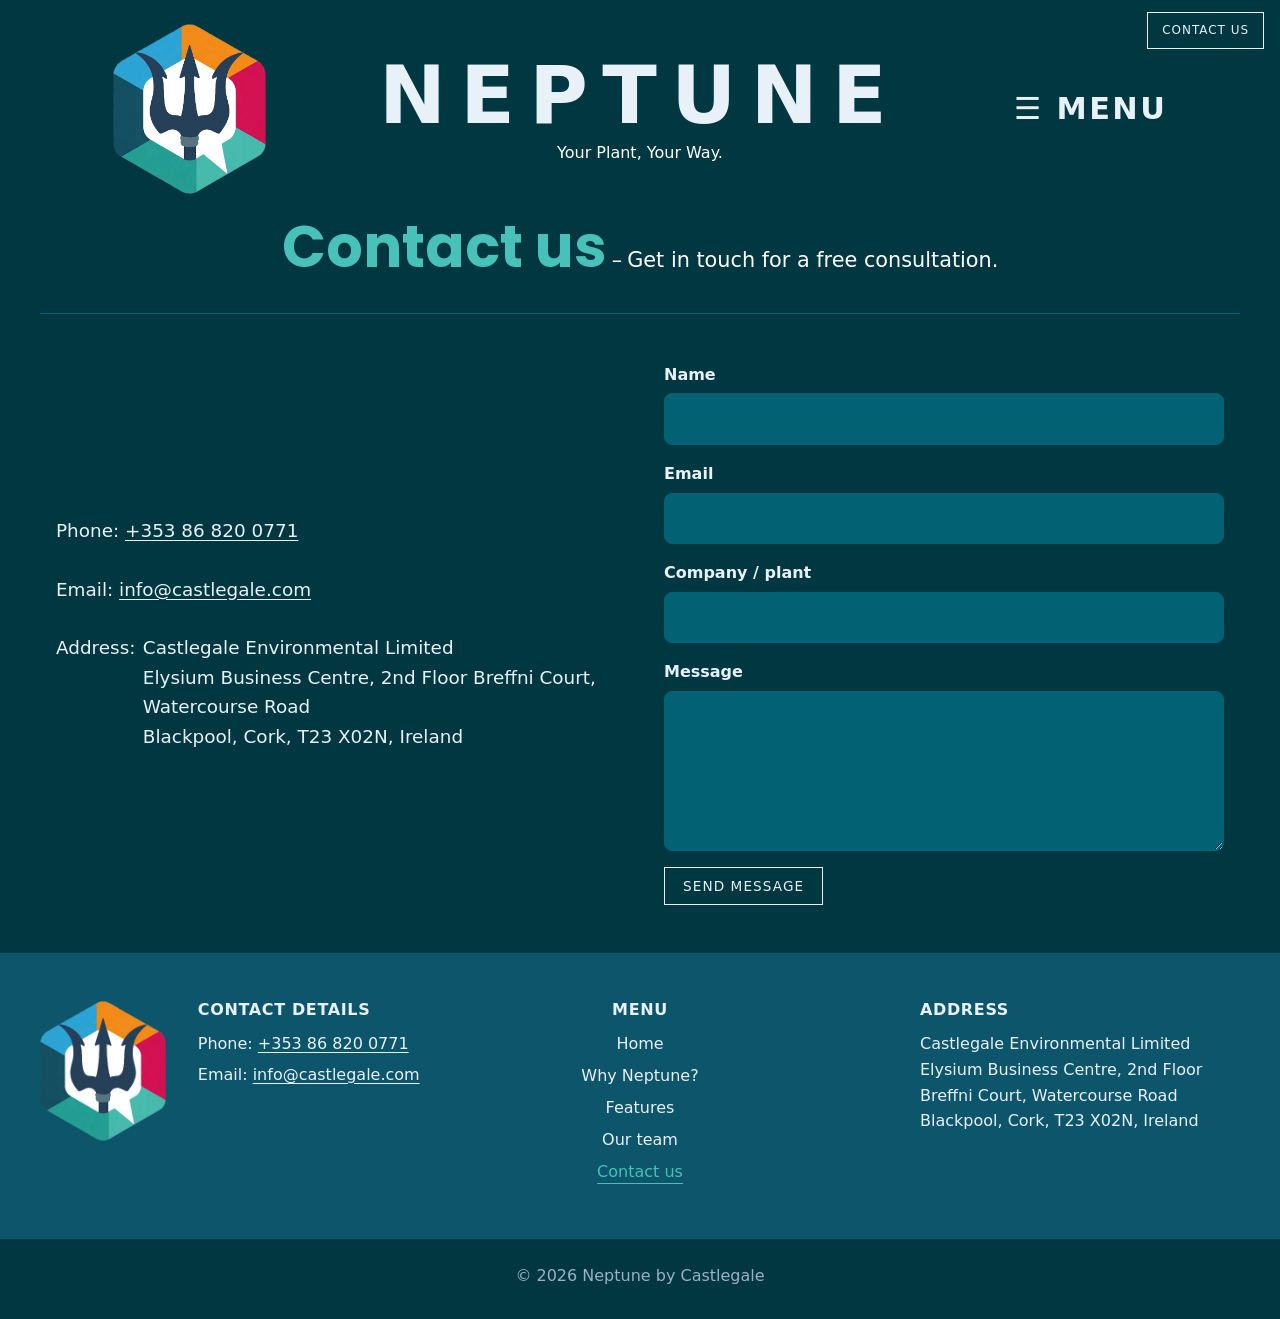
==== commit 33b876ec: "Move footnote beside More stories, remove from footers, change figure to 68.3%" ====
--- a/contact.html
+++ b/contact.html
@@ -225,7 +225,6 @@
     <!-- Part 2: the bottom strip. &copy; displays as the copyright symbol. -->
     <div class="footer-bottom">
       <p class="copyright">&copy; 2026 Neptune by Castlegale</p>
-      <p class="footnote">* Data Collected Anonymously from Current Clients</p>
     </div>
   </footer>
 
--- a/style.css
+++ b/style.css
@@ -144,7 +144,7 @@
 a { color: inherit; }
 
 /* A small reusable class. Any element with class="accent" (such as the span
-   around "68.4% faster*") gets the teal highlight colour. */
+   around "68.3% faster*") gets the teal highlight colour. */
 .accent { color: var(--accent); }
 
 /* Same idea for the magenta words ("EPA compliance" in the headline). */
@@ -657,7 +657,11 @@
 /* The bottom strip: it keeps the normal page colour. */
 .footer-bottom { padding: 24px 16px; }
 .copyright { text-align: center; margin: 0 0 .4em; color: var(--muted); }
-.footnote { text-align: center; font-size: .625rem; margin: 0; color: var(--muted); }   /* .625rem is 10px, much smaller than the 12.8px it was */
+/* The row holding the "More stories" button and the footnote. "flex" puts them
+   side by side, "align-items: center" lines their middles up, and "flex-wrap"
+   lets the footnote drop below the button on a narrow screen. */
+.hero-actions { display: flex; align-items: center; flex-wrap: wrap; gap: 8px 16px; }
+.footnote { font-size: .625rem; margin: 0; color: var(--muted); }   /* .625rem is 10px, very small */
 
 
 /* ==========================================================================
